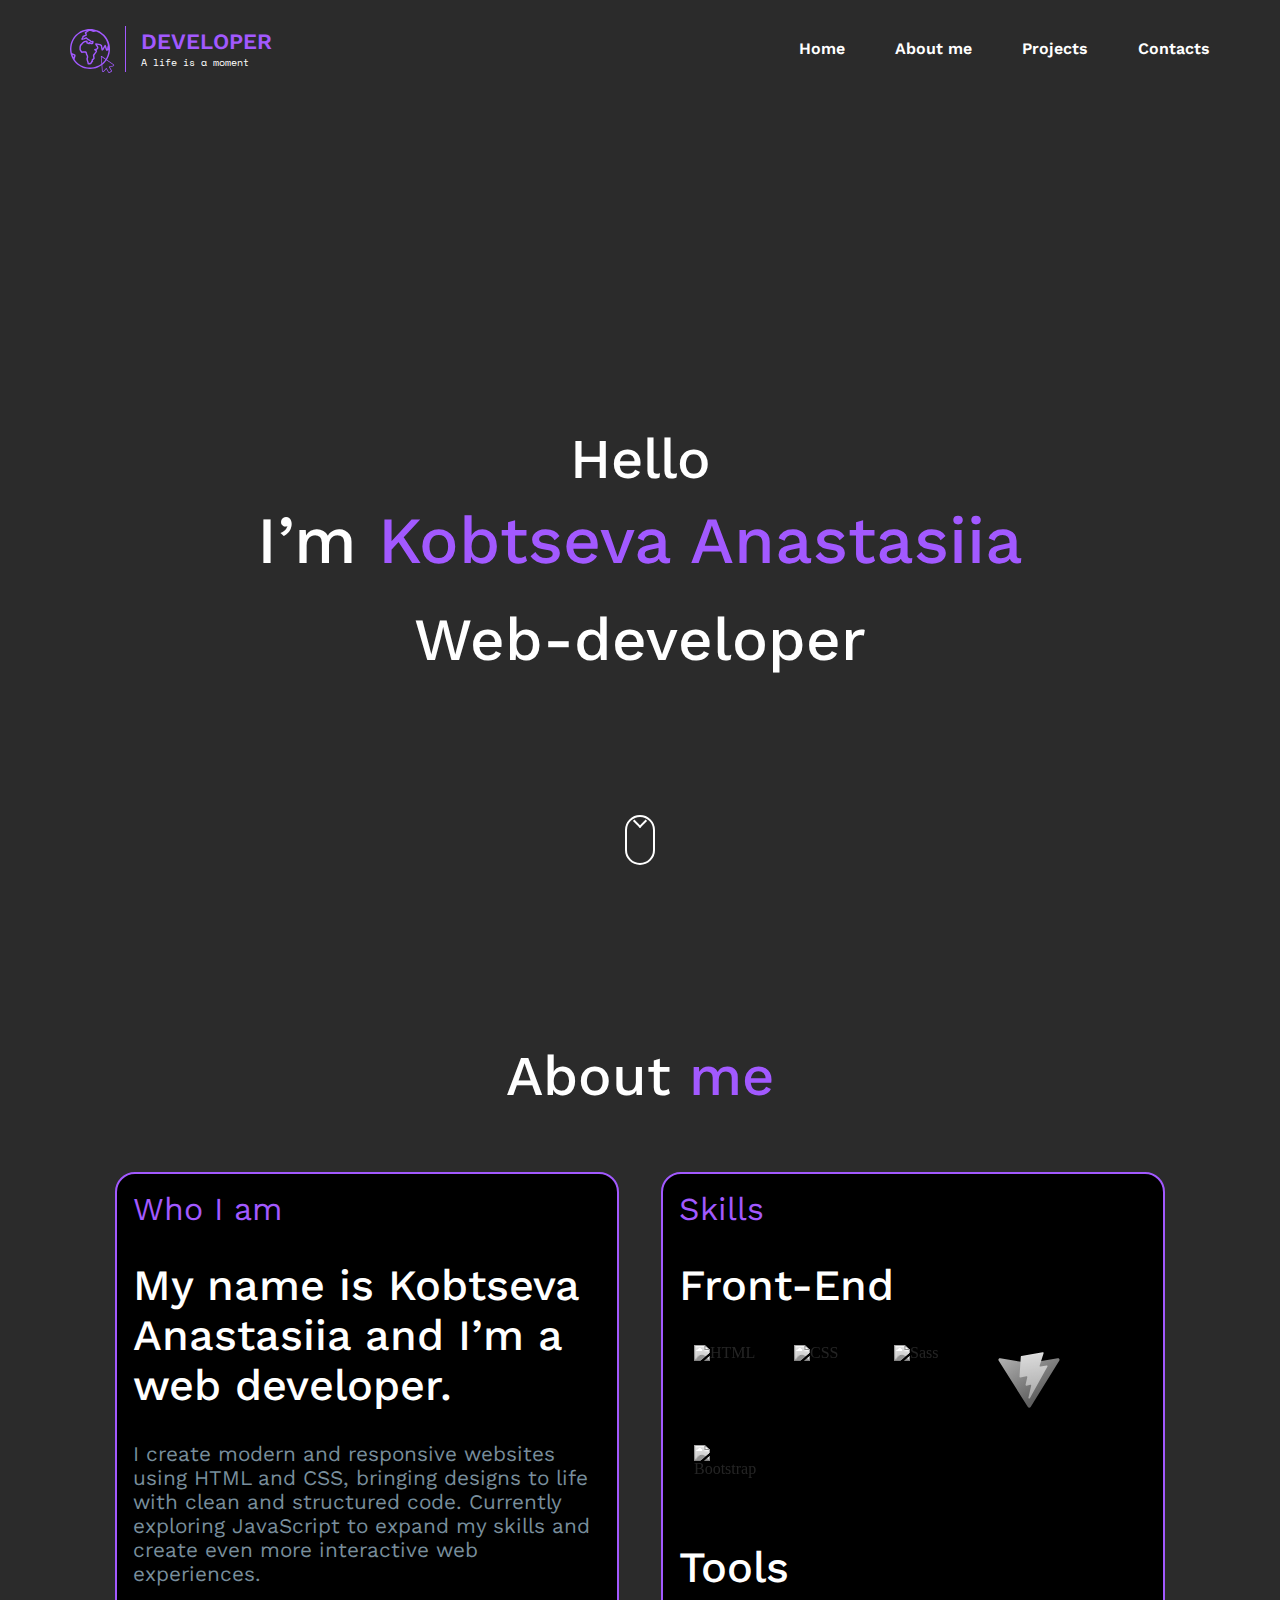
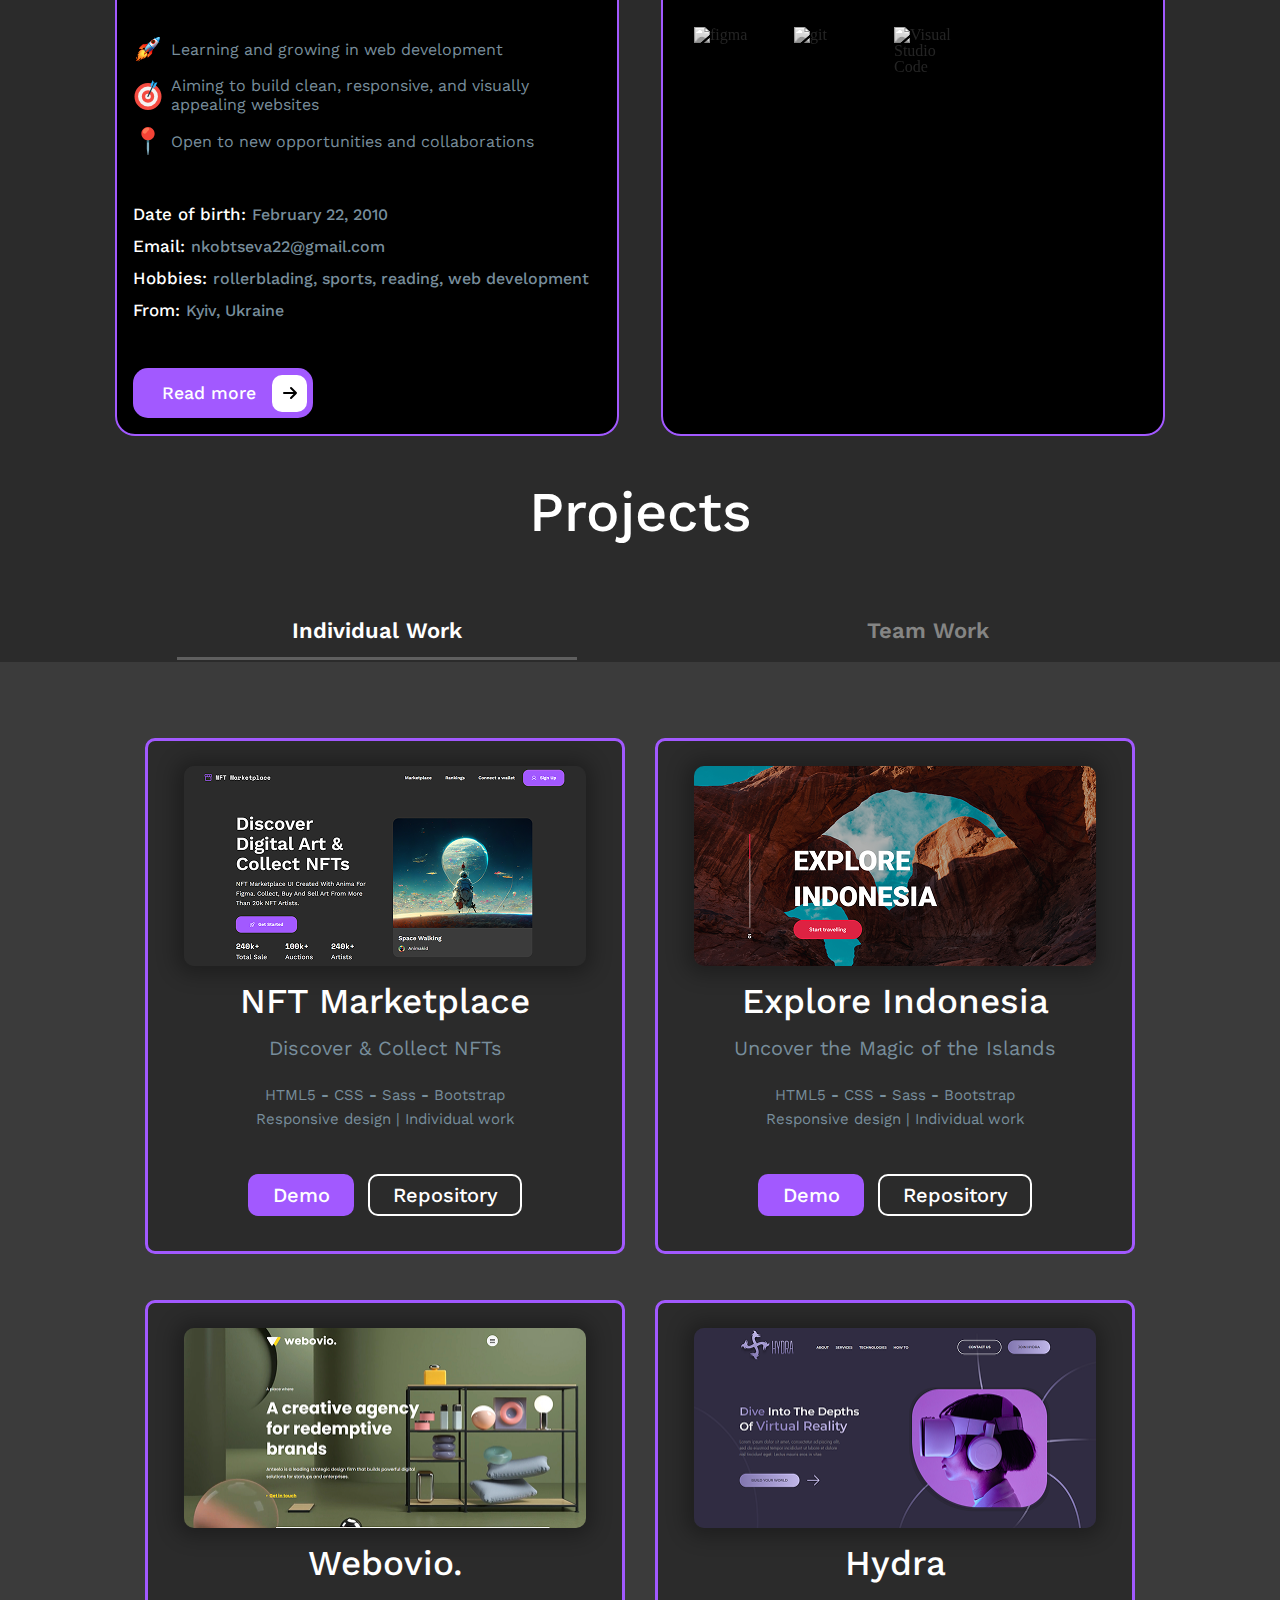
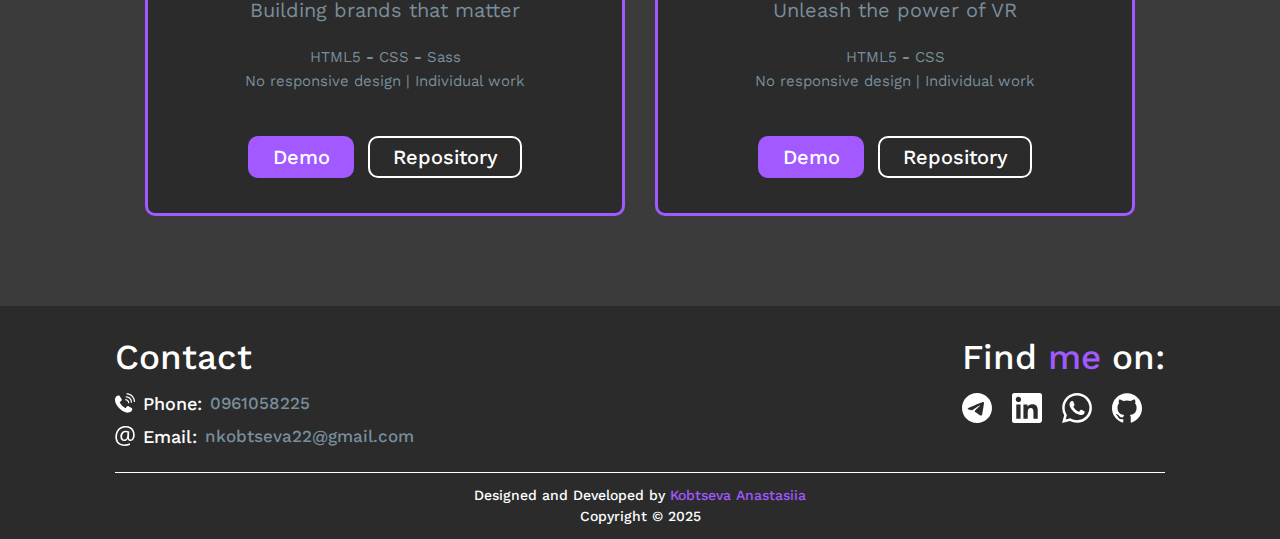
==== index.html @ 23219c58 "portfolio" ====
<!DOCTYPE html>
<html lang="en">
<head>
    <meta charset="UTF-8">
    <meta name="viewport" content="width=device-width, initial-scale=1.0">
    <link rel="shortcut icon" href="./src/image/vector/header/planet.svg" type="image/x-icon"> 
    <link rel="preconnect" href="https://fonts.googleapis.com">
    <link rel="preconnect" href="https://fonts.gstatic.com" crossorigin>
    <link href="https://fonts.googleapis.com/css2?family=Space+Mono:ital,wght@0,400;0,700;1,400;1,700&family=Work+Sans:ital,wght@0,100..900;1,100..900&display=swap" rel="stylesheet">
    <link href="https://fonts.googleapis.com/css2?family=Roboto:ital,wght@0,100..900;1,100..900&display=swap" rel="stylesheet">
    <link href="https://cdn.jsdelivr.net/npm/bootstrap@5.3.3/dist/css/bootstrap.min.css" rel="stylesheet" integrity="sha384-QWTKZyjpPEjISv5WaRU9OFeRpok6YctnYmDr5pNlyT2bRjXh0JMhjY6hW+ALEwIH" crossorigin="anonymous">
    <link rel="stylesheet" href="./src/css/main.css">
    <link rel="stylesheet" href="./src/css/modern-normalize.css">
    <link rel="stylesheet" href="./src/css/reset.css">
    <title>Portfolio</title>
</head>
<body>
    <header class="header">
        <div class="container header__content">
            <a class="header__content-link" href="#">
                <div class="header__content-planet">
                    <svg class="planet" version="1.1" xmlns="http://www.w3.org/2000/svg" xmlns:xlink="http://www.w3.org/1999/xlink" x="0px" y="0px" width="122.88px" height="122.879px" viewBox="0 0 122.88 122.879" enable-background="new 0 0 122.88 122.879" xml:space="preserve">
                        <g><path d="M118.438,61.495c-0.078,1.147-0.11,2.085-0.11,2.534c0,1.06-0.741,1.945-1.733,2.167l-2.918,0.896 c-0.217,0.066-0.436,0.099-0.651,0.099v0.006h-0.464c-1.034,0-1.904-0.708-2.15-1.666l-2.556-7.787l-0.006-0.019l-0.003,0.001 l-0.464-1.467l-4.329,7.777c-0.187,0.335-0.446,0.603-0.749,0.794l0.003,0.004l-2.256,1.431c-1.035,0.656-2.406,0.35-3.063-0.685 c-0.166-0.262-0.27-0.545-0.316-0.832l-2.194-12.321l-3.321-2.353l-7.793-1.391c0.267,0.423,0.538,0.841,0.806,1.254 c1.388,2.142,2.685,4.143,3.115,6.205c0.693,3.315-0.544,6.087-6.063,8.067c0.159,0.096,0.316,0.201,0.472,0.32 c2.15,1.645,2.668,4.071-2.021,10.196c-1.184,1.547-2.202,2.914-3.057,4.102c-0.672,0.935-1.299,1.835-1.876,2.7l1.055,7.676 c0.142,1.034-0.106,2.04-0.772,3.009c-0.494,0.719-1.224,1.402-2.202,2.043c-0.646,0.424-1.198,0.85-1.65,1.277 c-0.179,0.168-0.341,0.336-0.488,0.502l0.485,2.193c0.232,1.051-0.324,2.092-1.275,2.505l0.001,0.002l-0.813,0.354 c-0.161,0.63-0.393,1.248-0.691,1.854c-0.482,0.974-1.15,1.926-2.001,2.854c-0.906,0.991-1.904,1.741-2.992,2.249 c-1.136,0.531-2.333,0.796-3.594,0.796h-3.908c-1.226,0-2.221-0.994-2.221-2.221c0-1.003-0.122-2.067-0.363-3.195 c-0.25-1.167-0.631-2.417-1.141-3.751c-0.575-1.504-1.014-2.865-1.316-4.083c-0.322-1.298-0.483-2.422-0.483-3.374 c0-0.85,0.073-1.611,0.219-2.284c0.173-0.803,0.452-1.485,0.836-2.048c0.04-0.059,0.085-0.227,0.136-0.506 c0.078-0.429,0.118-1.018,0.118-1.771c0-0.573-0.099-1.176-0.294-1.808c-0.217-0.7-0.552-1.447-1.002-2.236 c-0.562-0.985-0.986-1.78-1.271-2.383c-0.41-0.865-0.615-1.559-0.615-2.074c0-3.625-1.243-4.424-2.969-4.424 c-1.037,0-2.204,0.158-3.417,0.323c-1.511,0.205-3.084,0.418-4.629,0.418c-1.165,0-2.315-0.532-3.437-1.588 c-0.827-0.778-1.692-1.906-2.583-3.375c-0.808-1.331-1.418-2.406-1.832-3.216c-0.57-1.116-0.854-1.971-0.854-2.543 c0-1.463-0.001-1.588-0.002-1.705c-0.059-6.162-0.113-11.989,5.83-16.283c2.464-3.503,4.683-5.775,7.352-7.221 c2.779-1.506,5.871-2.033,10.052-2.033c1.226,0,2.221,0.995,2.221,2.221v3.149l2.664,1.166l0.038-0.181 c0.254-1.197,1.431-1.962,2.628-1.709l0.009,0.002v-0.002c0.824,0.178,1.574,0.389,2.256,0.637c0.73,0.266,1.361,0.569,1.898,0.915 c0.281,0.182,0.786,0.343,1.392,0.449c0.678,0.118,1.405,0.142,2.019,0.02c0.326-0.065,0.57-0.142,0.641-0.226l0.001-0.006 c-0.001,0-0.002,0-0.001-0.002l0.014-0.071c0.056-0.331,0.104-0.666,0.145-1.004l-2.637,0.235 c-0.948,0.082-1.808-0.446-2.191-1.259l-0.004,0.001c-0.87-1.83-2.708-2.769-5.015-3.946c-2.48-1.266-5.4-2.757-8.545-5.751 c-10.613,3.765-14.004,4.283-14.854,1.916c-0.5-1.388,0.218-2.499,1.185-3.995c0.872-1.349,2.113-3.267,2.113-5.069 c0-0.965,0.617-1.787,1.478-2.093l8.934-4.081l-0.002,0c-0.963-0.17-2.156-0.382-3.145-5.189c-0.202-0.987,0.288-1.955,1.137-2.401 l-0.001-0.002c0.697-0.367,1.515-0.868,2.454-1.504c0.952-0.645,2.091-1.473,3.419-2.487l0.084-0.064 c-4.542,0.707-8.909,1.954-13.096,3.743l0.001,0.003c-3.494,1.503-6.751,3.263-9.766,5.285c-3.02,2.027-5.818,4.328-8.392,6.911 l-0.009,0.009l0,0c-2.583,2.574-4.884,5.372-6.91,8.392c-2.023,3.014-3.783,6.271-5.286,9.766 c-0.016,0.036-0.032,0.071-0.049,0.106C7.38,42.76,6.288,46.302,5.553,49.97c-0.741,3.703-1.111,7.527-1.111,11.47 c0,3.943,0.371,7.768,1.112,11.471c0.04,0.199,0.081,0.399,0.124,0.6l10.271,4.911c0.768,0.368,1.228,1.121,1.256,1.917h0.001 c0.11,2.936-0.673,5.107-1.477,7.334c-0.598,1.656-1.209,3.35-1.307,5.344c-0.01,0.211-0.049,0.413-0.113,0.604 c1.991,2.938,4.244,5.665,6.765,8.178l0.009,0.009v-0.001c2.573,2.583,5.372,4.885,8.392,6.911 c3.014,2.022,6.271,3.783,9.766,5.286c0.036,0.015,0.071,0.031,0.106,0.049c3.414,1.449,6.957,2.541,10.625,3.275 c3.703,0.741,7.527,1.111,11.47,1.111c3.942,0,7.767-0.37,11.469-1.111c3.707-0.742,7.285-1.85,10.732-3.321l-0.002-0.003 c3.495-1.503,6.752-3.264,9.767-5.286c3.019-2.026,5.817-4.328,8.392-6.911l0.009-0.008l0,0c2.582-2.573,4.884-5.372,6.909-8.392 c2.023-3.014,3.783-6.271,5.286-9.766c0.016-0.036,0.031-0.071,0.049-0.106c1.45-3.414,2.542-6.956,3.276-10.623 C118.064,69.225,118.435,65.419,118.438,61.495L118.438,61.495z M37.497,4.801C44.986,1.6,52.975,0,61.44,0 c4.23,0,8.344,0.399,12.336,1.198c3.943,0.79,7.776,1.975,11.495,3.555c0.04,0.015,0.081,0.031,0.121,0.048 c3.71,1.596,7.204,3.488,10.477,5.685c3.265,2.19,6.286,4.674,9.06,7.457l0.009,0.009c2.783,2.774,5.267,5.795,7.457,9.06 c2.195,3.272,4.089,6.767,5.685,10.477l-0.004,0.001l0.004,0.007c1.604,3.754,2.805,7.624,3.603,11.606 c0.799,3.992,1.198,8.106,1.198,12.337c0,4.231-0.399,8.345-1.198,12.337c-0.789,3.944-1.976,7.777-3.556,11.496 c-0.015,0.04-0.03,0.079-0.047,0.119c-1.596,3.71-3.489,7.204-5.685,10.477c-2.19,3.265-4.674,6.286-7.457,9.06l-0.009,0.009 c-2.773,2.783-5.795,5.267-9.06,7.457c-3.272,2.196-6.767,4.089-10.477,5.685l-0.001-0.003l-0.008,0.003 c-3.754,1.604-7.624,2.806-11.606,3.603c-3.993,0.799-8.106,1.198-12.337,1.198c-4.231,0-8.345-0.399-12.337-1.198 c-3.943-0.789-7.775-1.974-11.494-3.555c-0.041-0.015-0.081-0.03-0.121-0.048c-3.71-1.596-7.204-3.488-10.478-5.685 c-3.264-2.19-6.286-4.674-9.06-7.457l-0.009-0.009c-2.782-2.773-5.266-5.795-7.456-9.06c-2.196-3.272-4.089-6.767-5.685-10.477 l0.003-0.002l-0.003-0.007c-1.604-3.754-2.806-7.623-3.603-11.606C0.4,69.784,0,65.671,0,61.439c0-4.231,0.4-8.345,1.199-12.337 c0.789-3.943,1.975-7.776,3.556-11.496c0.015-0.04,0.03-0.079,0.047-0.119c1.596-3.71,3.488-7.205,5.685-10.477 c2.19-3.264,4.674-6.286,7.456-9.06l0.009-0.009c2.774-2.783,5.796-5.267,9.06-7.457c3.273-2.196,6.768-4.089,10.478-5.685 l0.001,0.003L37.497,4.801L37.497,4.801z M9.681,83.705c0.483,1.118,1.011,2.225,1.583,3.315c0.1-0.282,0.2-0.563,0.301-0.841 c0.517-1.431,1.023-2.834,1.176-4.389L8.08,79.562c0.466,1.383,0.999,2.763,1.601,4.135l-0.003,0.001L9.681,83.705L9.681,83.705z M86.745,10.755c-2.06-1.036-4.204-1.952-6.432-2.744c-8.247,1.899-10.632,0.76-13.277-0.505c-1.345-0.643-2.78-1.33-5.946-1.33 h-1.894c-0.191,0-0.59,0.162-1.198,0.487c-0.812,0.435-1.831,1.118-3.058,2.054c-1.312,1.001-2.52,1.875-3.627,2.625 c-0.645,0.437-1.235,0.816-1.771,1.14c1.058,0.244,1.866,0.906,2.429,5.855l-0.004,0c0.102,0.923-0.389,1.848-1.28,2.255 l-8.394,3.834c-0.409,2.436-1.735,4.488-2.716,6.005c-0.02,0.032-0.043,0.056-0.067,0.073c1.064-0.636,3.626-2.784,9.72-4.992 c0.828-0.359,1.827-0.186,2.485,0.506c2.991,3.128,5.926,4.625,8.377,5.877c2.569,1.311,4.7,2.399,6.22,4.628l3.585-0.32 c0.129-0.023,0.263-0.036,0.399-0.036c1.226,0,2.221,0.994,2.221,2.22c0,0.691-0.032,1.402-0.095,2.125 c-0.06,0.666-0.149,1.356-0.271,2.065c-0.004,0.026-0.008,0.053-0.013,0.079c-0.105,0.606-0.324,1.147-0.633,1.627 c-0.789,1.227-2.07,1.911-3.512,2.198c-1.17,0.233-2.477,0.202-3.648-0.002c-1.159-0.202-2.252-0.595-3.023-1.091 c-0.162-0.104-0.349-0.204-0.561-0.299l-0.103,0.485h-0.002c-0.031,0.143-0.076,0.286-0.137,0.425 c-0.489,1.121-1.793,1.633-2.915,1.145l-6.331-2.772c-0.868-0.301-1.492-1.127-1.492-2.098V39.97 c-2.333,0.15-4.157,0.576-5.732,1.43c-2.052,1.111-3.859,3.028-5.982,6.081c-0.157,0.253-0.369,0.478-0.63,0.656 c-4.338,2.978-4.293,7.763-4.246,12.829c0.01,1.025,0.02,1.43,0.02,1.74c0,0.104,0.117,0.071,0.352,0.53 c0.371,0.727,0.929,1.708,1.676,2.938c0.67,1.104,1.286,1.919,1.838,2.438c0.263,0.248,0.398,0.373,0.401,0.373 c1.339,0,2.717-0.187,4.04-0.366c1.408-0.19,2.763-0.374,4.006-0.374c4.31,0,7.41,1.599,7.41,8.864 c0,0.134,0.061-0.072,0.182,0.184c0.246,0.52,0.618,1.216,1.115,2.088c0.606,1.063,1.069,2.104,1.384,3.121 c0.334,1.077,0.503,2.115,0.503,3.108c0,0.97-0.07,1.826-0.205,2.568c-0.166,0.904-0.444,1.64-0.831,2.206 c-0.057,0.084-0.11,0.24-0.16,0.469c-0.076,0.353-0.114,0.808-0.114,1.365c0,0.619,0.115,1.391,0.344,2.315 c0.25,1.005,0.636,2.192,1.16,3.563c0.584,1.529,1.03,2.999,1.332,4.41c0.138,0.646,0.247,1.278,0.323,1.894h1.832 c0.63,0,1.204-0.12,1.72-0.361c0.563-0.264,1.099-0.672,1.605-1.226c0.553-0.605,0.983-1.216,1.288-1.832 c0.267-0.537,0.431-1.07,0.489-1.598c0.055-0.799,0.541-1.541,1.325-1.883l0.225-0.099l-0.311-1.404l0,0 c-0.122-0.552-0.033-1.15,0.295-1.665c0.454-0.713,1.021-1.39,1.696-2.027c0.656-0.621,1.411-1.209,2.258-1.764 c0.498-0.326,0.823-0.607,0.987-0.846c0.001-0.001,0.002,0,0.003,0.002l0.013,0.009l-1.139-8.282 c-0.108-0.549-0.011-1.138,0.319-1.643c0.641-0.979,1.457-2.16,2.449-3.54c0.962-1.336,2.006-2.74,3.127-4.205 c2.463-3.219,2.927-3.931,2.854-3.986c-0.152-0.117-0.521-0.269-0.908-0.427c-1.513-0.619-3.179-1.303-3.964-3.537 c-0.043-0.111-0.077-0.228-0.103-0.348c-0.249-1.197,0.52-2.371,1.718-2.619c6.022-1.259,7.51-2.595,7.2-4.076 c-0.262-1.256-1.339-2.917-2.491-4.695c-1.148-1.771-2.361-3.644-3.177-5.69c-0.193-0.402-0.267-0.866-0.185-1.339 c0.211-1.207,1.36-2.015,2.567-1.804l12.731,2.272l-0.001,0.009c0.313,0.055,0.618,0.177,0.895,0.373l4.327,3.065 c0.549,0.317,0.959,0.866,1.076,1.54l1.619,9.089l5.624-10.104c0.254-0.546,0.727-0.988,1.346-1.183 c1.169-0.369,2.416,0.28,2.785,1.449l2.015,6.366l-0.003,0l1.881,5.73c0.07-1.222,0.197-2.811,0.401-4.4 c0.208-1.617,0.499-3.231,0.898-4.469c0.292-0.908,0.672-1.679,1.156-2.253c-0.331-2.111-0.783-4.189-1.358-6.232 c-0.694-2.464-1.568-4.867-2.621-7.205c-1.066-2.356-2.265-4.602-3.598-6.743c-1.347-2.161-2.812-4.196-4.401-6.111 c-1.606-1.926-3.338-3.729-5.19-5.409c-1.839-1.666-3.82-3.224-5.942-4.671C91.198,13.188,89.011,11.895,86.745,10.755 L86.745,10.755z M71.405,89.793l-0.011-0.085l-0.013-0.009C71.392,89.72,71.415,89.86,71.405,89.793L71.405,89.793z M38.844,30.524 c0.085,0.237,0.265,0.216,0.629,0.004L38.844,30.524L38.844,30.524z"/></g>
                    </svg>
                    <svg class="cursor" version="1.1" xmlns="http://www.w3.org/2000/svg" xmlns:xlink="http://www.w3.org/1999/xlink" x="0px" y="0px" viewBox="0 0 96.09 122.88" style="enable-background:new 0 0 96.09 122.88" xml:space="preserve">
                        <g><path d="M61.61,122.31c-1.34,0.62-2.82,0.72-4.15,0.37c-1.46-0.39-2.75-1.31-3.55-2.67L39.03,94.36l-14.15,15.88 c-1.97,2.21-4.21,3.88-6.37,4.75c-1.66,0.67-3.31,0.88-4.84,0.56c-1.69-0.36-3.14-1.33-4.2-3.01c-0.84-1.33-1.4-3.11-1.57-5.39 L0.01,4.41C0,4.33,0,4.25,0,4.18c-0.01-0.64,0.11-1.27,0.37-1.84c0.29-0.66,0.76-1.26,1.37-1.7C2,0.44,2.28,0.31,2.58,0.23 c0.59-0.2,1.2-0.27,1.79-0.2C4.94,0.09,5.5,0.26,6.01,0.55C6.18,0.63,6.35,0.73,6.5,0.85l84.88,58.11 c1.88,1.29,3.14,2.66,3.88,4.05c0.93,1.75,1.04,3.49,0.5,5.14c-0.48,1.49-1.5,2.81-2.9,3.91c-1.82,1.43-4.39,2.54-7.3,3.14 c-0.03,0.01-0.07,0.01-0.1,0.02l-20.73,4.29l14.77,25.73c0.78,1.36,0.93,2.94,0.54,4.39c-0.38,1.41-1.27,2.71-2.59,3.56 c-0.05,0.04-0.11,0.07-0.17,0.1l-15.34,8.86C61.84,122.21,61.73,122.26,61.61,122.31L61.61,122.31z M58.84,117.48 c0.15,0.04,0.3,0.04,0.44-0.01c0.05-0.03,0.1-0.06,0.16-0.08l15.14-8.74c0.14-0.1,0.23-0.25,0.28-0.41 c0.03-0.13,0.03-0.25-0.01-0.33L58.23,78.97l0.01,0c-0.14-0.24-0.24-0.51-0.3-0.8c-0.3-1.45,0.64-2.87,2.09-3.17l24.36-5.04 c0.03-0.01,0.06-0.02,0.1-0.02c2.1-0.44,3.88-1.18,5.07-2.11c0.58-0.46,0.97-0.91,1.11-1.35c0.09-0.27,0.05-0.6-0.15-0.97 c-0.34-0.64-1.03-1.34-2.15-2.11L5.58,6.74l7.69,100.02c0.1,1.36,0.37,2.32,0.75,2.92c0.22,0.35,0.49,0.55,0.77,0.61 c0.45,0.1,1.04-0.01,1.72-0.28c1.39-0.56,2.92-1.73,4.35-3.34l16.62-18.65l0,0c0.19-0.21,0.41-0.39,0.66-0.54 c1.28-0.74,2.93-0.31,3.67,0.98l16.75,28.85C58.62,117.39,58.71,117.45,58.84,117.48L58.84,117.48z M59.43,117.39 c0.35-0.17,0.75-0.27,1.17-0.27L59.43,117.39L59.43,117.39z"/></g>
                    </svg>
                </div>
                <div class="header__content-line"></div>
                <div class="developer">
                    <p class="developer__text">
                        DEVELOPER
                    </p>
                    <p class="developer__quote">
                        A life is a moment
                    </p>
                </div>
            </a>
            <div class="navigation">
                <ul class="menu">
                    <li class="menu__item"><a class="menu__link" href="./index.html">Home</a></li>
                    <li class="menu__item"><a class="menu__link" href="#about">About me</a></li>
                    <li class="menu__item"><a class="menu__link" href="#projects">Projects</a></li>
                    <li class="menu__item"><a class="menu__link" href="#contact">Contacts</a></li>
                </ul>
            </div>
            <button class="hamburger">
                <i class="menuIcon material-icons">
                    <svg xmlns="http://www.w3.org/2000/svg" width="24" height="24" viewBox="0 0 24 24" fill="none">
                        <path fill-rule="evenodd" clip-rule="evenodd" d="M3 12C3 11.5858 3.33579 11.25 3.75 11.25H20.25C20.6642 11.25 21 11.5858 21 12C21 12.4142 20.6642 12.75 20.25 12.75H3.75C3.33579 12.75 3 12.4142 3 12Z" fill="white"/>
                        <path fill-rule="evenodd" clip-rule="evenodd" d="M3 6C3 5.58579 3.33579 5.25 3.75 5.25H15C15.4142 5.25 15.75 5.58579 15.75 6C15.75 6.41421 15.4142 6.75 15 6.75H3.75C3.33579 6.75 3 6.41421 3 6Z" fill="white"/>
                        <path fill-rule="evenodd" clip-rule="evenodd" d="M3 18C3 17.5858 3.33579 17.25 3.75 17.25H15C15.4142 17.25 15.75 17.5858 15.75 18C15.75 18.4142 15.4142 18.75 15 18.75H3.75C3.33579 18.75 3 18.4142 3 18Z" fill="white"/>
                    </svg>
                </i>
                <i class="closeIcon material-icons">close</i>
            </button>
        </div>
    </header>
    <main class="main">
       <section class="welcome" id="home">
            <video autoplay loop muted playsinline class="welcome__video">
                <source src="./src/video/background.mp4" type="video/mp4">
            </video>
            <div class="container welcome__content">
                <div class="welcome__content-info">
                    <p class="welcome__content-hello">
                        Hello
                    </p>
                    <h1 class="welcome__content-title">
                        I’m <span class="welcome__content-title-span">Kobtseva Anastasiia</span>
                    </h1>
                    <p class="welcome__content-web">
                        Web-developer
                    </p>
                </div>
                <a href="#about" class="scroll-content">
                    <div class="scroll-down"></div>
                </a>
            </div>
       </section>
       <section class="about" id="about">
            <div class="container about__content">
                <h2 class="about__content-title">
                    About <span class="about__content-title-span">me</span> 
                </h2>
                <div class="information">
                    <div class="information__content">
                        <h3 class="information__content-title">
                            Who I am
                        </h3>
                        <h4 class="information__content-name">
                            My name is Kobtseva Anastasiia and I’m 
                            a web developer.
                        </h4>
                        <p class="information__content-text">
                            I create modern and responsive websites 
                            using HTML and CSS, bringing designs to 
                            life with clean and structured code. 
                            Currently exploring JavaScript to expand 
                            my skills and create even more interactive 
                            web experiences.
                        </p>
                        <div class="information__content-additional">
                            <div class="information__additional-content">
                                <img src="./src/image/vector/about/rocket-svgrepo-com.svg" alt="photo" class="information__additional-roket">
                                <p class="information__additional">
                                    Learning and growing in web development
                                </p>
                            </div>
                            <div class="information__additional-content">
                                <img src="./src/image/vector/about/target-hit-aim-svgrepo-com.svg" alt="photo" class="information__additional-roket">
                                <p class="information__additional">
                                    Aiming to build clean, responsive, and visually appealing websites
                                </p>
                            </div>
                            <div class="information__additional-content">
                                <img src="./src/image/vector/about/round-pushpin-svgrepo-com.svg" alt="photo" class="information__additional-roket">
                                <p class="information__additional">
                                    Open to new opportunities and collaborations
                                </p>
                            </div>
                        </div>
                        <div class="hobbies">
                            <p class="hobbies__text">
                                <span class="hobbies__text-span">Date of birth: </span>February 22, 2010
                            </p>
                            <a href="mailto:nkobtseva22@gmail.com" class="hobbies__text">
                                <span class="hobbies__text-span">Email: </span>nkobtseva22@gmail.com
                            </a>
                            <p class="hobbies__text">
                                <span class="hobbies__text-span">Hobbies: </span>rollerblading, sports, reading, web development
                            </p>
                            <p class="hobbies__text">
                                <span class="hobbies__text-span">From: </span>Kyiv, Ukraine
                            </p>
                        </div>
                        <a href="./about.html" target="_blank">
                            <button class="information__btn">
                                Read more
                                <div class="icon">
                                    <img src="./src/image/vector/about/arrow-sm-right-svgrepo-com.svg" alt="photo" class="icon__svg">
                                </div>
                            </button>
                        </a>
                    </div>
                    <div class="information__content">
                        <h3 class="information__content-title">
                            Skills
                        </h3>
                        <div class="information__content-skills information__skills ">
                            <div class="front">
                                <h4 class="information__content-name">
                                    Front-End
                                </h4>
                                <div class="skills">
                                    <div class="skills__content">
                                        <img src="https://raw.githubusercontent.com/devicons/devicon/master/icons/html5/html5-original.svg" alt="HTML" class="icons-skils">
                                        <h5 class="skills__content-subtitle">
                                            HTML
                                        </h5>
                                    </div>
                                    <div class="skills__content">
                                        <img src="https://raw.githubusercontent.com/devicons/devicon/master/icons/css3/css3-original.svg" alt="CSS" class="icons-skils">
                                        <h5 class="skills__content-subtitle">
                                            CSS
                                        </h5>
                                    </div>
                                    <div class="skills__content">
                                        <img alt="Sass" class="icons-skils" src="https://cdn.jsdelivr.net/gh/devicons/devicon/icons/sass/sass-original.svg">
                                        <h5 class="skills__content-subtitle">
                                            Sass
                                        </h5>
                                    </div>
                                    <div class="skills__content">
                                        <svg class="icons-skils" xmlns="http://www.w3.org/2000/svg" width="129" height="117" viewBox="0 0 129 117" fill="none">
                                            <path d="M120.468 22.4713L67.4904 108.392C66.3963 110.166 63.5865 110.176 62.4759 108.411L8.44789 22.4794C7.23851 20.5554 9.05177 18.2253 11.4552 18.6147L64.4903 27.2127C64.8286 27.2676 65.175 27.2671 65.5131 27.2113L117.439 18.6271C119.834 18.2312 121.657 20.5437 120.468 22.4713Z" fill="url(#paint0_linear_49_123)"/>
                                            <path d="M89.7534 7.33774L50.5482 14.3051C50.2349 14.3607 49.9509 14.5092 49.7408 14.7272C49.5307 14.9452 49.4065 15.2204 49.3876 15.5095L46.9761 52.4515C46.9197 53.3217 47.8005 53.997 48.7366 53.801L59.652 51.5166C60.6735 51.3027 61.5963 52.1188 61.3863 53.05L58.1435 67.4531C57.925 68.422 58.9284 69.2512 59.9721 68.9638L66.714 67.1057C67.7593 66.818 68.7634 67.6494 68.5425 68.6194L63.389 91.2432C63.0665 92.6582 65.1418 93.4296 66.0073 92.2165L66.5854 91.4063L98.5318 33.5819C99.0667 32.6138 98.1448 31.5099 96.9717 31.7151L85.7366 33.6818C84.6804 33.8664 83.7823 32.9746 84.0802 32.0375L91.4134 8.98123C91.7117 8.0423 90.8103 7.14981 89.7534 7.33774Z" fill="url(#paint1_linear_49_123)"/>
                                            <defs>
                                              <linearGradient id="paint0_linear_49_123" x1="7.1286" y1="15.5436" x2="64.972" y2="102.157" gradientUnits="userSpaceOnUse">
                                                <stop stop-color="#41D1FF"/>
                                                <stop offset="1" stop-color="#BD34FE"/>
                                              </linearGradient>
                                              <linearGradient id="paint1_linear_49_123" x1="61.4434" y1="9.22911" x2="71.2908" y2="83.7094" gradientUnits="userSpaceOnUse">
                                                <stop stop-color="#FFEA83"/>
                                                <stop offset="0.0833" stop-color="#FFDD35"/>
                                                <stop offset="1" stop-color="#FFA800"/>
                                              </linearGradient>
                                            </defs>
                                        </svg>
                                        <h5 class="skills__content-subtitle">
                                            Vite
                                        </h5>
                                    </div>
                                    <div class="skills__content">
                                        <img alt="Bootstrap" class="icons-skils" src="https://cdn.jsdelivr.net/gh/devicons/devicon/icons/bootstrap/bootstrap-original.svg">
                                        <h5 class="skills__content-subtitle">
                                            Bootstrap
                                        </h5>
                                    </div>
                                </div>
                            </div>
                            <div class="front">
                                <h4 class="information__content-name">
                                    Tools
                                </h4>
                                <div class="skills">
                                    <div class="skills__content">
                                        <img alt="figma" class="icons-skils" src="https://cdn.jsdelivr.net/gh/devicons/devicon/icons/figma/figma-original.svg" title="figma">
                                        <h5 class="skills__content-subtitle">
                                            Figma
                                        </h5>
                                    </div>
                                    <div class="skills__content">
                                        <img alt="git" class="icons-skils" src="https://cdn.jsdelivr.net/gh/devicons/devicon/icons/git/git-original.svg" title="git">
                                        <h5 class="skills__content-subtitle">
                                            Git
                                        </h5>
                                    </div>
                                    <div class="skills__content">
                                        <img alt="Visual Studio Code" class="icons-skils" src="https://upload.wikimedia.org/wikipedia/commons/thumb/2/2d/Visual_Studio_Code_1.18_icon.svg/1200px-Visual_Studio_Code_1.18_icon.svg.png" title="Visual Studio Code">
                                        <h5 class="skills__content-subtitle">
                                            VS Code
                                        </h5>
                                    </div>
                                </div>
                            </div>
                        </div>
                    </div>
                </div>
            </div>
       </section>
       <section class="project-nav" id="projects">
        <div class="container project-nav__content">
            <h2 class="project-nav__content-title">
                Projects
            </h2>
            <ul class="nav nav-tabs nav__content" id="galleryTabs" role="tablist">
                <li class="nav-item" role="presentation">
                    <button class="nav-item__link nav-link active" id="individual-tab" data-bs-toggle="tab" data-bs-target="#individualWork" type="button" role="tab">
                        Individual work
                    </button>
                </li>
                <li class="nav-item" role="presentation">
                    <button class="nav-link nav-item__link" id="team-tab" data-bs-toggle="tab" data-bs-target="#teamWork" type="button" role="tab">
                        Team work
                    </button>
                </li>
            </ul>
        </div>
        </section>
        <section class="project">
            <div class="container project__content">
                <div class="tab-content mt-4" id="galleryTabsContent">
                    <div class="tab-pane fade show active" id="individualWork" role="tabpanel">
                        <div class="row g-3 magic">
                            <div class="magic__content chocolate">
                                <img src="./src/image/raster/project/nft.png" alt="nft" class="magic__content-photo">
                                <h3 class="magic__content-title">
                                    NFT Marketplace
                                </h3>
                                <h4 class="magic__content-subtitle">
                                    Discover & Collect NFTs
                                </h4>
                                <p class="magic__content-technologies">
                                    HTML5 <span class="magic__content-technologies-line">-</span> CSS <span class="magic__content-technologies-line">-</span> Sass <span class="magic__content-technologies-line">-</span> Bootstrap
                                </p>
                                <p class="magic__content-work">
                                    Responsive design | Individual work
                                </p>
                                <div class="magic__content-btn">
                                    <a href="https://nastyakobtseva.github.io/NFT-Marketplace/" target="_blank">
                                        <button class="btn__demo">
                                            Demo
                                        </button>
                                    </a>
                                    <a href="https://github.com/NastyaKobtseva/NFT-Marketplace" target="_blank">
                                        <button class="btn__repository">
                                            Repository
                                        </button>
                                    </a>
                                </div>
                            </div>   
                            <div class="magic__content chocolate">
                                <img src="./src/image/raster/project/indonesia.png" alt="nft" class="magic__content-photo">
                                <h3 class="magic__content-title">
                                    Explore Indonesia
                                </h3>
                                <h4 class="magic__content-subtitle">
                                    Uncover the Magic of the Islands
                                </h4>
                                <p class="magic__content-technologies">
                                    HTML5 <span class="magic__content-technologies-line">-</span> CSS <span class="magic__content-technologies-line">-</span> Sass <span class="magic__content-technologies-line">-</span> Bootstrap
                                </p>
                                <p class="magic__content-work">
                                    Responsive design | Individual work
                                </p>
                                <div class="magic__content-btn">
                                    <a href="https://nastyakobtseva.github.io/Explore-Indonesia/" target="_blank">
                                        <button class="btn__demo">
                                            Demo
                                        </button>
                                    </a>
                                    <a href="https://github.com/NastyaKobtseva/Explore-Indonesia" target="_blank">
                                        <button class="btn__repository">
                                            Repository
                                        </button>
                                    </a>
                                </div>
                            </div>   
                            <div class="magic__content chocolate">
                                <img src="./src/image/raster/project/webovio..png" alt="nft" class="magic__content-photo">
                                <h3 class="magic__content-title">
                                    Webovio.
                                </h3>
                                <h4 class="magic__content-subtitle">
                                    Building brands that matter
                                </h4>
                                <p class="magic__content-technologies">
                                    HTML5 <span class="magic__content-technologies-line">-</span> CSS <span class="magic__content-technologies-line">-</span> Sass
                                </p>
                                <p class="magic__content-work">
                                    No responsive design | Individual work
                                </p>
                                <div class="magic__content-btn">
                                    <a href="https://nastyakobtseva.github.io/project-for-myself14/" target="_blank">
                                        <button class="btn__demo">
                                            Demo
                                        </button>
                                    </a>
                                    <a href="https://github.com/NastyaKobtseva/project-for-myself14" target="_blank">
                                        <button class="btn__repository">
                                            Repository
                                        </button>
                                    </a>
                                </div>
                            </div>  
                            <div class="magic__content chocolate">
                                <img src="./src/image/raster/project/hydra.png" alt="nft" class="magic__content-photo">
                                <h3 class="magic__content-title">
                                    Hydra
                                </h3>
                                <h4 class="magic__content-subtitle">
                                    Unleash the power of VR
                                </h4>
                                <p class="magic__content-technologies">
                                    HTML5 <span class="magic__content-technologies-line">-</span> CSS
                                </p>
                                <p class="magic__content-work">
                                    No responsive design | Individual work
                                </p>
                                <div class="magic__content-btn">
                                    <a href="https://nastyakobtseva.github.io/project-for-myself11/" target="_blank">
                                        <button class="btn__demo">
                                            Demo
                                        </button>
                                    </a>
                                    <a href="https://github.com/NastyaKobtseva/project-for-myself11" target="_blank">
                                        <button class="btn__repository">
                                            Repository
                                        </button>
                                    </a>
                                </div>
                            </div>  
                        </div>
                    </div>
                    <div class="tab-pane fade" id="teamWork" role="tabpanel">
                        <div class="row g-3 magic">
                            <div class="magic__content chocolate">
                                <img src="./src/image/raster/project/ice-cream.png" alt="ice-cream" class="magic__content-photo">
                                <h3 class="magic__content-title">
                                    Ice cream
                                </h3>
                                <h4 class="magic__content-subtitle">
                                    PassionCream
                                </h4>
                                <p class="magic__content-technologies">
                                    HTML5 <span class="magic__content-technologies-line">-</span> CSS <span class="magic__content-technologies-line">-</span> Sass <span class="magic__content-technologies-line">-</span> Bootstrap <span class="magic__content-technologies-line">-</span> Vite 
                                </p>
                                <p class="magic__content-work">
                                    Responsive design | Team work
                                </p>
                                <div class="magic__content-btn">
                                    <a href="#" target="_blank">
                                        <button class="btn__demo">
                                            Demo
                                        </button>
                                    </a>
                                    <a href="#" target="_blank">
                                        <button class="btn__repository">
                                            Repository
                                        </button>
                                    </a>
                                </div>
                            </div>
                            <div class="magic__content chocolate">
                                <img src="./src/image/raster/project/chocolate.png" alt="chocolate" class="magic__content-photo">
                                <h3 class="magic__content-title">
                                    Chocolate
                                </h3>
                                <h4 class="magic__content-subtitle">
                                    PureDelight
                                </h4>
                                <p class="magic__content-technologies">
                                    HTML5 <span class="magic__content-technologies-line">-</span> CSS <span class="magic__content-technologies-line">-</span> Sass <span class="magic__content-technologies-line">-</span> Bootstrap <span class="magic__content-technologies-line">-</span> Vite 
                                </p>
                                <p class="magic__content-work">
                                    Responsive design | Team work
                                </p>
                                <div class="magic__content-btn">
                                    <a href="#" target="_blank">
                                        <button class="btn__demo">
                                            Demo
                                        </button>
                                    </a>
                                    <a href="#" target="_blank">
                                        <button class="btn__repository">
                                            Repository
                                        </button>
                                    </a>
                                </div>
                            </div>
                        </div>
                    </div>
                </div>
            </div>
        </section>
    </main>
    <footer class="footer" id="contact">
        <div class="container footer__content">
            <div class="contact">
                <div class="contact__info">
                    <p class="contact__info-subtitle social__subtitle">
                        Contact
                    </p>
                    <div class="contact__info-content">
                        <div class="phone">
                            <div class="phone__subtitle">
                                <svg class="phone-svg" version="1.1" id="Layer_1" xmlns="http://www.w3.org/2000/svg" xmlns:xlink="http://www.w3.org/1999/xlink" x="0px" y="0px" viewBox="0 0 122.88 118.72" style="enable-background:new 0 0 122.88 118.72" xml:space="preserve"><g><path d="M29.22,56.54c3.57,6.43,7.67,12.6,13.02,18.24C47.58,80.45,54.24,85.6,62.86,90c0.64,0.31,1.25,0.31,1.78,0.1 c0.82-0.31,1.66-0.99,2.48-1.81c0.64-0.64,1.43-1.66,2.26-2.77c3.31-4.36,7.42-9.77,13.21-7.07c0.13,0.06,0.23,0.13,0.35,0.19 l19.33,11.11c0.06,0.03,0.13,0.1,0.19,0.13c2.55,1.75,3.6,4.46,3.63,7.52c0,3.12-1.15,6.63-2.83,9.58 c-2.22,3.91-5.51,6.5-9.29,8.21c-3.6,1.66-7.61,2.55-11.46,3.12c-6.05,0.89-11.71,0.32-17.5-1.46c-5.67-1.75-11.37-4.65-17.6-8.5 l-0.46-0.29c-2.86-1.78-5.95-3.7-8.98-5.95c-11.1-8.38-22.4-20.47-29.76-33.78C2.03,57.15-1.34,45.09,0.5,33.59 c1.02-6.3,3.72-12.03,8.44-15.82c4.11-3.31,9.64-5.13,16.81-4.49c0.82,0.06,1.56,0.54,1.94,1.24l12.39,20.94 c1.81,2.35,2.04,4.68,1.05,7.01c-0.82,1.91-2.48,3.67-4.74,5.31c-0.67,0.57-1.46,1.15-2.29,1.75c-2.77,2.01-5.92,4.33-4.84,7.07 L29.22,56.54L29.22,56.54L29.22,56.54z M73.35,7.55c-0.51-0.04-0.99-0.18-1.42-0.4c-0.45-0.23-0.84-0.54-1.16-0.91 c-0.32-0.38-0.57-0.81-0.73-1.29C69.9,4.49,69.84,4,69.88,3.49l0.01-0.07c0.04-0.49,0.18-0.95,0.39-1.36l0.04-0.07 c0.22-0.42,0.52-0.79,0.87-1.08c0.37-0.32,0.81-0.57,1.29-0.73c0.45-0.15,0.93-0.21,1.42-0.18l0.1,0.01 c3.43,0.27,6.74,0.79,9.92,1.55c3.21,0.77,6.27,1.8,9.16,3.05c2.91,1.27,5.65,2.78,8.2,4.52c2.54,1.74,4.91,3.71,7.06,5.9 c2.13,2.17,4.06,4.56,5.77,7.15c1.69,2.57,3.16,5.34,4.4,8.28c1.2,2.88,2.18,5.94,2.92,9.18c0.72,3.17,1.21,6.5,1.45,9.98 l0.01,0.17l0,0.18c0,0.46-0.08,0.91-0.23,1.33c-0.16,0.45-0.4,0.85-0.71,1.2c-0.31,0.35-0.68,0.64-1.1,0.86 c-0.39,0.21-0.84,0.34-1.31,0.4l-0.2,0.02l-0.19,0c-0.47,0.01-0.92-0.07-1.34-0.23c-0.44-0.16-0.85-0.4-1.2-0.71 c-0.37-0.32-0.68-0.72-0.9-1.17c-0.21-0.43-0.35-0.92-0.38-1.42c-0.21-3.09-0.63-6.03-1.26-8.8c-0.63-2.83-1.48-5.5-2.52-8.01 c-1.04-2.52-2.29-4.88-3.72-7.06c-1.45-2.21-3.08-4.23-4.88-6.07c-1.82-1.85-3.81-3.51-5.97-4.98c-2.17-1.48-4.51-2.76-7.01-3.84 l-0.04-0.02c-2.48-1.07-5.11-1.95-7.88-2.61C79.29,8.23,76.39,7.78,73.35,7.55L73.35,7.55z M65.03,43.21 c-0.51-0.05-0.99-0.21-1.41-0.43c-0.44-0.24-0.83-0.56-1.13-0.94c-0.29-0.36-0.52-0.78-0.67-1.23c-0.14-0.42-0.2-0.87-0.18-1.33 c0.01-0.13,0.01-0.23,0.03-0.35c0.07-0.48,0.23-0.93,0.45-1.32c0.23-0.41,0.54-0.77,0.9-1.06c0.36-0.29,0.78-0.52,1.23-0.67 c0.42-0.13,0.87-0.2,1.34-0.18l0.35,0.03c1.49,0.16,2.92,0.42,4.3,0.77c1.4,0.36,2.73,0.82,3.98,1.36l0.04,0.02 c1.27,0.56,2.46,1.21,3.57,1.96c1.12,0.76,2.16,1.61,3.12,2.57c0.95,0.95,1.81,1.98,2.57,3.1c0.76,1.11,1.42,2.3,1.99,3.58 c0.55,1.25,1.01,2.58,1.37,3.98c0.35,1.37,0.6,2.83,0.76,4.37c0.05,0.51,0,1.01-0.13,1.47l-0.01,0.04 c-0.14,0.46-0.38,0.89-0.67,1.26l-0.01,0.02c-0.31,0.38-0.69,0.69-1.13,0.93c-0.42,0.23-0.9,0.38-1.41,0.43l-0.05,0 c-0.49,0.04-0.97-0.01-1.42-0.14c-0.48-0.14-0.92-0.38-1.3-0.69l-0.01,0c-0.38-0.31-0.7-0.69-0.94-1.14 c-0.23-0.42-0.38-0.9-0.43-1.4l0-0.04c-0.11-1.09-0.29-2.13-0.54-3.12c-0.25-1.01-0.57-1.95-0.95-2.82 c-0.38-0.87-0.82-1.68-1.32-2.42c-0.51-0.75-1.07-1.43-1.69-2.05c-0.62-0.62-1.31-1.18-2.06-1.68c-0.75-0.5-1.57-0.94-2.46-1.33 l-0.05-0.02c-0.87-0.38-1.81-0.69-2.8-0.94C67.22,43.51,66.15,43.33,65.03,43.21L65.03,43.21z M69.03,25.99l-0.1,0l-0.13-0.02 c-0.47-0.05-0.91-0.19-1.3-0.39c-0.42-0.22-0.79-0.51-1.1-0.85l0,0c-0.32-0.36-0.57-0.77-0.73-1.23c-0.15-0.43-0.23-0.89-0.22-1.38 l0-0.17l0.02-0.16c0.05-0.46,0.19-0.9,0.39-1.29c0.22-0.42,0.51-0.8,0.85-1.1c0.37-0.33,0.8-0.58,1.28-0.75 c0.46-0.16,0.95-0.23,1.46-0.2c2.66,0.16,5.19,0.5,7.58,1.01c2.4,0.51,4.67,1.2,6.78,2.06c2.13,0.87,4.12,1.92,5.96,3.14 c1.82,1.21,3.5,2.6,5.01,4.17c1.5,1.55,2.84,3.27,4,5.15c1.15,1.86,2.14,3.88,2.94,6.05c0.78,2.12,1.4,4.4,1.84,6.84 c0.43,2.4,0.69,4.93,0.77,7.62l0.01,0.14c0,0.48-0.09,0.95-0.27,1.38c-0.18,0.45-0.44,0.85-0.76,1.2c-0.33,0.36-0.74,0.65-1.2,0.85 c-0.43,0.2-0.92,0.31-1.43,0.33l-0.17,0c-0.48-0.01-0.93-0.1-1.35-0.27c-0.45-0.18-0.85-0.44-1.19-0.76 c-0.36-0.34-0.65-0.74-0.86-1.2c-0.2-0.44-0.31-0.92-0.33-1.44c-0.06-2.24-0.28-4.35-0.63-6.34c-0.35-2.01-0.85-3.88-1.47-5.6 c-0.62-1.72-1.38-3.3-2.26-4.75c-0.89-1.46-1.91-2.77-3.05-3.96c-1.16-1.19-2.44-2.26-3.85-3.19c-1.42-0.94-2.99-1.75-4.67-2.43 l-0.04-0.02c-1.7-0.67-3.52-1.22-5.47-1.63c-1.96-0.41-4.05-0.69-6.25-0.82L69.03,25.99L69.03,25.99z"/></g></svg>
                                <p class="phone__subtitle">
                                    Phone: 
                                </p>
                            </div>
                            <a href="tel:0961058225" class="phone__link" target="_blank">
                                0961058225
                            </a>
                        </div>
                        <div class="email phone">
                            <div class="phone__subtitle">
                                <svg xmlns="http://www.w3.org/2000/svg" shape-rendering="geometricPrecision" text-rendering="geometricPrecision" image-rendering="optimizeQuality" fill-rule="evenodd" clip-rule="evenodd" viewBox="0 0 497 511.86"><path fill-rule="nonzero" d="M497 227.28c0 29.39-4.56 56.35-13.58 80.75-9.13 24.51-22.07 43.5-38.62 56.98-16.56 13.47-35.66 20.16-57.2 20.16-17.82 0-32.78-5.41-45.09-16.13-12.2-10.82-19.42-24.62-21.75-41.38h-2.44c-8.28 18.04-20.16 32.15-35.66 42.34-15.38 10.07-33.73 15.17-54.85 15.17-31.09 0-55.39-10.62-72.9-31.83-17.5-21.23-26.21-50.08-26.21-86.59 0-42.23 12.21-76.61 36.61-103.03 24.51-26.42 56.66-39.58 96.45-39.58 14.01 0 30.03 1.28 47.86 3.93 17.82 2.55 33.85 6.16 48.17 10.72l-7.75 146v6.79c0 36.92 13.8 55.39 41.28 55.39 18.89 0 34.27-11.14 46.05-33.43 11.78-22.28 17.72-51.24 17.72-86.89 0-37.57-7.64-70.35-23.03-98.58-15.28-28.22-37.13-49.87-65.47-65.15-28.22-15.17-60.69-22.81-97.4-22.81-46.26 0-86.48 9.55-120.64 28.75-34.17 19.21-60.27 46.59-78.31 82.13-18.04 35.54-27.05 76.61-27.05 123.29 0 63.25 16.65 111.84 50.08 145.9 33.32 33.96 81.38 50.93 144.19 50.93 43.51 0 88.71-8.91 135.5-26.74v41.38c-39.79 17.41-84.89 26.11-135.5 26.11-75.23 0-133.58-20.7-175.18-62.08C20.69 408.51 0 350.68 0 276.41c0-53.9 11.04-101.86 33.21-143.99 22.18-42.01 53.8-74.59 94.86-97.72C169.03 11.57 216.14 0 269.19 0c44.56 0 84.14 9.34 118.95 28.12 34.69 18.78 61.53 45.41 80.42 79.9 19 34.48 28.44 74.27 28.44 119.26zm-321.4 40.75c0 52.62 20.17 78.94 60.59 78.94 42.97 0 66.21-32.47 69.93-97.3l4.45-81.07c-14.96-4.14-31.19-6.26-48.81-6.26-26.95 0-48.06 9.34-63.34 28.02-15.18 18.56-22.82 44.56-22.82 77.67z"/></svg>
                                <p class="phone__subtitle">
                                    Email: 
                                </p>
                            </div>
                            <a href="mailto:nkobtseva22@gmail.com" class="phone__link" target="_blank">
                                nkobtseva22@gmail.com
                            </a>
                        </div>
                    </div>
                </div>
                <div class="social contact__info">
                    <p class="social__subtitle">
                        Find <span class="social__subtitle-me">me </span> on:
                    </p>
                    <div class="social__content">
                        <a href="#" class="social__link" target="_blank">
                            <svg xmlns="http://www.w3.org/2000/svg" shape-rendering="geometricPrecision" text-rendering="geometricPrecision" image-rendering="optimizeQuality" fill-rule="evenodd" clip-rule="evenodd" viewBox="0 0 512 512"><path fill="#fff" d="M512 256C512 114.62 397.38 0 256 0S0 114.62 0 256s114.62 256 256 256 256-114.62 256-256zm-396.12-2.7c74.63-32.52 124.39-53.95 149.29-64.31 71.1-29.57 85.87-34.71 95.5-34.88 2.12-.03 6.85.49 9.92 2.98 2.59 2.1 3.3 4.94 3.64 6.93.34 2 .77 6.53.43 10.08-3.85 40.48-20.52 138.71-29 184.05-3.59 19.19-10.66 25.62-17.5 26.25-14.86 1.37-26.15-9.83-40.55-19.27-22.53-14.76-35.26-23.96-57.13-38.37-25.28-16.66-8.89-25.81 5.51-40.77 3.77-3.92 69.27-63.5 70.54-68.9.16-.68.31-3.2-1.19-4.53s-3.71-.87-5.3-.51c-2.26.51-38.25 24.3-107.98 71.37-10.22 7.02-19.48 10.43-27.77 10.26-9.14-.2-26.72-5.17-39.79-9.42-16.03-5.21-28.77-7.97-27.66-16.82.57-4.61 6.92-9.32 19.04-14.14z"/></svg>
                        </a>
                        <a href="#" class="social__link" target="_blank">
                            <svg xmlns="http://www.w3.org/2000/svg" shape-rendering="geometricPrecision" text-rendering="geometricPrecision" image-rendering="optimizeQuality" fill-rule="evenodd" clip-rule="evenodd" viewBox="0 0 512 512"><path fill="#fff" d="M474.919 0H38.592C17.72 0 0 16.504 0 36.841V475.14C0 495.496 11.629 512 32.492 512h436.327C489.718 512 512 495.496 512 475.14V36.841C512 16.504 495.809 0 474.919 0zM195.043 195.043h68.928v35.136h.755c10.505-18.945 41.541-38.177 79.921-38.177 73.655 0 94.214 39.108 94.214 111.538v135.321h-73.148V316.883c0-32.427-12.947-60.883-43.227-60.883-36.768 0-54.295 24.889-54.295 65.758v117.103h-73.148V195.043zM73.139 438.861h73.148V195.043H73.139v243.818zm82.289-329.148c0 25.258-20.457 45.715-45.715 45.715-25.258 0-45.715-20.457-45.715-45.715 0-25.258 20.457-45.715 45.715-45.715 25.258 0 45.715 20.457 45.715 45.715z"/></svg>
                        </a>
                        <a href="#" class="social__link" target="_blank">
                            <svg xmlns="http://www.w3.org/2000/svg" shape-rendering="geometricPrecision" text-rendering="geometricPrecision" image-rendering="optimizeQuality" fill-rule="evenodd" clip-rule="evenodd" viewBox="0 0 509 511.514"><path fill="#fff" d="M434.762 74.334C387.553 26.81 323.245 0 256.236 0h-.768C115.795.001 2.121 113.696 2.121 253.456l.001.015a253.516 253.516 0 0033.942 126.671L0 511.514l134.373-35.269a253.416 253.416 0 00121.052 30.9h.003.053C395.472 507.145 509 393.616 509 253.626c0-67.225-26.742-131.727-74.252-179.237l.014-.055zM255.555 464.453c-37.753 0-74.861-10.22-107.293-29.479l-7.72-4.602-79.741 20.889 21.207-77.726-4.984-7.975c-21.147-33.606-32.415-72.584-32.415-112.308 0-116.371 94.372-210.743 210.741-210.743 56.011 0 109.758 22.307 149.277 61.98a210.93 210.93 0 0161.744 149.095c0 116.44-94.403 210.869-210.844 210.869h.028zm115.583-157.914c-6.363-3.202-37.474-18.472-43.243-20.593-5.769-2.121-10.01-3.202-14.315 3.203-4.305 6.404-16.373 20.593-20.063 24.855-3.69 4.263-7.401 4.815-13.679 1.612-6.278-3.202-26.786-9.883-50.899-31.472a192.748 192.748 0 01-35.411-43.867c-3.712-6.363-.404-9.777 2.82-12.873 3.224-3.096 6.363-7.381 9.48-11.092a41.58 41.58 0 006.357-10.597 11.678 11.678 0 00-.508-11.09c-1.718-3.18-14.444-34.357-19.534-47.06-5.09-12.703-10.37-10.603-14.272-10.901-3.902-.297-7.911-.19-12.089-.19a23.322 23.322 0 00-16.964 7.911c-5.707 6.298-22.1 21.673-22.1 52.849s22.671 61.249 25.852 65.532c3.182 4.284 44.663 68.227 108.288 95.649 15.099 6.489 26.891 10.392 36.053 13.403a87.504 87.504 0 0025.216 3.718c4.905 0 9.82-.416 14.65-1.237 12.174-1.782 37.453-15.291 42.776-30.073s5.303-27.57 3.711-30.093c-1.591-2.524-5.704-4.369-12.088-7.615l-.038.021z"/></svg>
                        </a>
                        <a href="#" class="social__link" target="_blank">
                            <svg xmlns="http://www.w3.org/2000/svg" shape-rendering="geometricPrecision" text-rendering="geometricPrecision" image-rendering="optimizeQuality" fill-rule="evenodd" clip-rule="evenodd" viewBox="0 0 512 499.368"><path fill="#fff" fill-rule="nonzero" d="M256.003 0C114.555 0 0 114.555 0 256.003c0 113.286 73.28 208.961 175.038 242.865 12.796 2.247 17.586-5.433 17.586-12.153 0-6.077-.309-26.225-.309-47.686-64.313 11.844-80.941-15.674-86.058-30.055-2.896-7.37-15.359-30.1-26.269-36.177-8.948-4.808-21.752-16.652-.31-16.961 20.168-.309 34.574 18.564 39.382 26.244 23.038 38.732 59.839 27.828 74.555 21.101 2.227-16.627 8.947-27.828 16.318-34.239-56.968-6.386-116.467-28.471-116.467-126.399 0-27.827 9.907-50.866 26.225-68.787-2.562-6.41-11.51-32.655 2.562-67.853 0 0 21.436-6.72 70.409 26.244 20.483-5.767 42.227-8.638 63.998-8.638 21.751 0 43.52 2.896 63.997 8.638 48.973-33.279 70.39-26.244 70.39-26.244 14.09 35.192 5.117 61.443 2.562 67.853 16.318 17.921 26.244 40.625 26.244 68.787 0 98.237-59.84 119.988-116.801 126.399 9.282 8.014 17.277 23.373 17.277 47.371 0 34.238-.309 61.751-.309 70.389 0 6.721 4.808 14.735 17.586 12.179C438.739 464.964 512 368.955 512 256.003 512 114.555 397.445 0 256.003 0z"/></svg>
                        </a>
                    </div>
                </div>
            </div>
            <div class="developed">
                <div class="developed__line"></div>
                <div class="developed__designed">
                    <p class="developed__designed-text">
                        Designed and Developed by <span class="developed__designed-kobtseva">Kobtseva Anastasiia</span>
                    </p>
                    <p class="developed__designed-text">
                        Copyright © 2025
                    </p>      
                </div>
            </div>
        </div>
    </footer>
    <script src="https://cdn.jsdelivr.net/npm/bootstrap@5.3.3/dist/js/bootstrap.bundle.min.js" integrity="sha384-YvpcrYf0tY3lHB60NNkmXc5s9fDVZLESaAA55NDzOxhy9GkcIdslK1eN7N6jIeHz" crossorigin="anonymous"></script>
    <script src="https://cdn.jsdelivr.net/npm/@popperjs/core@2.11.8/dist/umd/popper.min.js" integrity="sha384-I7E8VVD/ismYTF4hNIPjVp/Zjvgyol6VFvRkX/vR+Vc4jQkC+hVqc2pM8ODewa9r" crossorigin="anonymous"></script>
    <script src="https://cdn.jsdelivr.net/npm/bootstrap@5.3.3/dist/js/bootstrap.min.js" integrity="sha384-0pUGZvbkm6XF6gxjEnlmuGrJXVbNuzT9qBBavbLwCsOGabYfZo0T0to5eqruptLy" crossorigin="anonymous"></script>
    <script type="module" src="./src/js/main.js"></script>
</body>
</html>
---- src/css/main.css ----
body {
  padding: 0;
  padding: 0;
  background: #2B2B2B;
}

h1, h2, h3, h4, h5, h6, p, ul, li {
  padding: 0;
  margin: 0;
}

ul, li {
  list-style: none;
}

a {
  text-decoration: none;
  color: inherit;
}

.container {
  width: 1074px;
  margin: 0 auto;
}

.header {
  padding: 26px 50px;
  position: fixed;
  top: 0;
  left: 0;
  width: 100%;
  background-color: #2B2B2B;
  z-index: 1000;
}
.header__content {
  display: flex;
  justify-content: space-between;
  align-items: center;
  padding: 0;
  background: #2B2B2B;
  width: 100%;
}

.header__content-link {
  display: flex;
  align-items: center;
  gap: 15px;
}

.header__content-planet {
  position: relative;
}

.planet {
  width: 40px;
  height: 40px;
  fill: #a259ff;
}

.cursor {
  position: absolute;
  width: 17px;
  height: 17px;
  top: 27px;
  left: 29px;
  fill: #a259ff;
}

.header__content-line {
  width: 1px;
  height: 46px;
  background: #a259ff;
}

.developer {
  display: flex;
  flex-direction: column;
  gap: 3px;
}

.developer__text {
  color: #a259ff;
  font-family: "Work Sans";
  font-size: 22px;
  font-style: normal;
  font-weight: 600;
  line-height: 110%; /* 73.7px */
  text-transform: capitalize;
}

.developer__quote {
  color: #FFF;
  font-family: "Space Mono";
  font-size: 10px;
  font-style: normal;
  font-weight: 400;
  line-height: 110%;
}

.navigation {
  display: flex;
  gap: 30px;
  align-items: center;
  justify-content: center;
}

.menu {
  gap: 50px;
  display: flex;
  align-items: center;
}
.menu__item {
  transition: transform 0.3s linear;
}
.menu__item:hover {
  transform: scale(1.1);
}
.menu__link {
  color: #fff;
  text-align: center;
  font-family: "Work Sans";
  font-size: 16px;
  font-style: normal;
  font-weight: 600;
  line-height: 140%;
  transition: color 0.3s linear;
}
.menu__link:hover {
  color: #a259ff;
}

.hamburger {
  display: none;
}

@media (max-width: 1024px) {
  .header {
    padding: 15px 50px;
  }
  .hamburger {
    display: block;
    position: relative;
    z-index: 100;
    right: 1rem;
    background-color: transparent;
    border: none;
    cursor: pointer;
  }
  .closeIcon {
    display: none;
    position: fixed;
    z-index: 100;
    width: 20px;
    right: 1.6rem;
    top: 1rem;
  }
  .closeIcon::after, .closeIcon::before {
    content: "";
    position: absolute;
    top: 1rem;
    right: 0;
    background-color: white;
    height: 2px;
  }
  .closeIcon::after {
    bottom: 0;
    width: 20px;
    transform: rotate(45deg);
  }
  .closeIcon::before {
    background-color: white;
    transform: rotate(-45deg);
    width: 20px;
    top: 16px;
  }
  .navigation {
    position: fixed;
    transform: translateY(-100%);
    transition: transform 0.2s;
    top: 0;
    left: 0;
    right: 0;
    bottom: 0;
    z-index: 99;
    background: black;
    color: white;
    list-style: none;
    padding-top: 4rem;
    gap: 50px;
    flex-direction: column;
  }
  .showNavigation {
    transform: translateY(0);
  }
  .menu__link {
    font-size: 1.8rem;
  }
  .menu__link:hover {
    text-decoration: underline;
  }
  .menu {
    gap: 30px;
    flex-direction: column;
  }
}
@media (max-width: 768px) {
  .header {
    padding: 15px 30px;
  }
}
@media (max-width: 356px) {
  .header {
    padding: 15px 0;
  }
}
.welcome {
  position: relative;
  width: 100%;
  height: 100vh;
  overflow: hidden;
  display: flex;
  align-items: center;
  justify-content: center;
  margin: 100px 0 0 0;
}

.welcome__video {
  position: absolute;
  top: 50%;
  left: 50%;
  transform: translate(-50%, -50%);
  width: 100%;
  height: 100%;
  -o-object-fit: cover;
     object-fit: cover;
  filter: hue-rotate(67deg) brightness(0.4);
}

.welcome__content {
  position: relative;
  z-index: 1;
  display: flex;
  flex-direction: column;
  align-items: center;
  text-align: center;
}

.welcome__content-info {
  display: flex;
  flex-direction: column;
  align-items: center;
  text-align: center;
}

.welcome__content-hello {
  color: #FFF;
  font-family: "Work Sans";
  font-size: 56px;
  font-style: normal;
  font-weight: 500;
  line-height: normal;
}

.welcome__content-title {
  color: #FFF;
  font-family: "Work Sans";
  font-size: 66px;
  font-style: normal;
  font-weight: 500;
  line-height: normal;
  padding: 10px 0 25px 0;
}

.welcome__content-title-span {
  color: #A259FF;
  font-family: "Work Sans";
  font-size: 66px;
  font-style: normal;
  font-weight: 500;
  line-height: normal;
}

.welcome__content-web {
  color: #FFF;
  font-family: "Work Sans";
  font-size: 60px;
  font-style: normal;
  font-weight: 500;
  line-height: normal;
}

.scroll-content {
  position: relative;
}

.scroll-down {
  left: 50%;
  transform: translate(-50%, 0);
  top: 140px;
  cursor: pointer;
  height: 50px;
  position: absolute;
  width: 30px;
  border: 2px solid rgb(255, 255, 255);
  border-radius: 50px;
}
.scroll-down::before {
  animation-timeline: auto;
  animation-range-start: normal;
  animation-range-end: normal;
  content: "";
  height: 10px;
  position: absolute;
  top: 20%;
  transform: translate(-50%, -100%) rotate(45deg);
  width: 10px;
  animation: 1s ease-in-out 0s infinite normal none running scroll-down;
  border-width: 2px 2px;
  border-style: solid solid;
  border-color: transparent rgb(255, 255, 255) rgb(255, 255, 255) transparent;
  -o-border-image: initial;
     border-image: initial;
  border-left: transparent;
  border-top: transparent;
}

@keyframes scroll-down {
  0% {
    opacity: 0;
  }
  30% {
    opacity: 1;
  }
  60% {
    opacity: 1;
  }
  100% {
    opacity: 0;
    top: 90%;
  }
}
@media (max-width: 1024px) {
  .welcome {
    margin: 77px 0 0 0;
  }
  .welcome__content-hello {
    font-size: 38px;
  }
  .welcome__content-title, .welcome__content-title-span {
    font-size: 55px;
    padding: 5px 0 20px 0;
  }
  .welcome__content-web {
    font-size: 46px;
  }
  .scroll-down {
    top: 90px;
  }
}
@media (max-width: 768px) {
  .welcome__content-hello {
    font-size: 25px;
  }
  .welcome__content-title, .welcome__content-title-span {
    font-size: 36px;
    padding: 5px 0 15px 0;
  }
  .welcome__content-web {
    font-size: 28px;
  }
}
.about {
  padding: 43px 0 0 0;
}

.about__content {
  display: flex;
  flex-direction: column;
  gap: 63px;
  align-items: center;
}

.about__content-title {
  color: #FFF;
  font-family: "Work Sans";
  font-size: 56px;
  font-style: normal;
  font-weight: 500;
  line-height: normal;
}

.about__content-title-span {
  color: #A259FF;
  font-family: "Work Sans";
  font-size: 56px;
  font-style: normal;
  font-weight: 500;
  line-height: normal;
}

.information {
  display: flex;
  gap: 42px;
  flex-wrap: wrap;
  justify-content: center;
}

.information__content {
  display: flex;
  flex-direction: column;
  align-items: start;
  background: #000;
  padding: 1rem;
  width: 504px;
  border-radius: 20px;
  border: 2px solid #A259FF;
}

.information__content-title {
  color: #A259FF;
  font-family: "Work Sans";
  font-size: 2rem;
  font-style: normal;
  font-weight: 400;
  line-height: normal;
  margin: 0 0 2rem 0;
}

.information__content-name {
  color: #FFF;
  font-family: "Work Sans";
  font-size: 2.7rem;
  font-style: normal;
  font-weight: 500;
  line-height: normal;
  margin: 0 0 2rem 0;
}

.information__content-text {
  color: #788E9C;
  font-family: "Work Sans";
  font-size: 1.3rem;
  font-style: normal;
  font-weight: 400;
  line-height: normal;
  margin: 0 0 3rem 0;
}

.information__content-additional {
  display: flex;
  flex-direction: column;
  gap: 12px;
  margin: 0 0 3rem 0;
}

.information__additional-content {
  display: flex;
  align-items: center;
  gap: 8px;
}

.information__additional {
  color: #788E9C;
  font-family: "Work Sans";
  font-size: 1rem;
  font-style: normal;
  font-weight: 400;
  line-height: normal;
}

.information__additional-roket {
  width: 30px;
  height: 30px;
}

.hobbies {
  display: flex;
  flex-direction: column;
  gap: 12px;
  margin: 0 0 3rem 0;
}

.hobbies__text {
  color: #788E9C;
  font-family: "Work Sans";
  font-size: 16px;
  font-style: normal;
  font-weight: 500;
  line-height: normal;
}

.hobbies__text-span {
  color: #FFF;
  font-family: "Work Sans";
  font-size: 17px;
  font-style: normal;
  font-weight: 500;
  line-height: normal;
}

.information__btn {
  width: 180px;
  height: 50px;
  border-radius: 15px;
  border: none;
  outline: none;
  background-color: #A259FF;
  color: #FFF;
  font-family: "Work Sans";
  font-size: 1.1rem;
  font-style: normal;
  font-weight: 500;
  line-height: normal;
  display: flex;
  align-items: center;
  justify-content: start;
  position: relative;
  padding: 0.35em 3.1em 0.35em 1.8rem;
  transition: transform 0.3s linear;
}
.information__btn:hover {
  transform: scale(0.98);
}
.information__btn:hover .icon {
  width: 93%;
}

.icon {
  position: absolute;
  right: 6px;
  width: 35px;
  height: 37px;
  display: flex;
  align-items: center;
  justify-content: center;
  background-color: white;
  border-radius: 10px;
  transition: width 0.3s linear;
}
.icon img {
  width: 24px;
  height: 24px;
}

.front {
  display: flex;
  flex-direction: column;
}

.skills {
  display: flex;
  align-items: center;
  justify-content: start;
  flex-wrap: wrap;
}

.skills__content {
  display: flex;
  flex-direction: column;
  align-items: center;
  transition: transform 0.3s linear;
}
.skills__content:hover {
  transform: scale(0.95);
}
.skills__content:hover .skills__content-subtitle {
  transform: translate(0, -98px);
  opacity: 1;
}
.skills__content:hover .icons-skils {
  filter: grayscale(0);
}

.icons-skils {
  width: 70px;
  height: 70px;
  filter: grayscale(100%);
  transition: filter 0.3s linear;
  transform: translateY(3px);
}

.skills__content-subtitle {
  width: 100px;
  height: 30px;
  color: black;
  font-family: "Work Sans";
  font-size: 15px;
  font-style: normal;
  font-weight: 400;
  line-height: normal;
  background-color: white;
  border-radius: 20px;
  display: flex;
  align-items: center;
  justify-content: center;
  opacity: 0;
  transform: translate(0, -75px);
  transition: transform 0.3s linear;
}

@media (max-width: 1024px) {
  .about__content {
    gap: 35px;
  }
  .about__content-title, .about__content-title-span {
    font-size: 42px;
  }
  .information__content {
    width: 100%;
    padding: 1.5rem;
  }
  .information__content-title {
    margin: 0 0 1.3rem 0;
    font-size: 1.8rem;
  }
  .information__content-name {
    font-size: 2.5rem;
    margin: 0 0 1.3rem 0;
  }
  .information__content-text {
    font-size: 1.1rem;
    margin: 0 0 2rem 0;
  }
  .information__additional {
    font-size: 0.9rem;
  }
  .information__additional-roket {
    width: 24px;
    height: 24px;
  }
  .information__content-additional, .hobbies {
    margin: 0 0 2rem 0;
  }
  .hobbies__text-span {
    font-size: 16px;
  }
  .hobbies__text {
    font-size: 15px;
  }
  .information__btn {
    width: 156px;
    height: 42px;
    font-size: 1rem;
    padding: 0.35em 3em 0.35em 1.4rem;
  }
  .icon {
    width: 30px;
    height: 30px;
  }
  .icon img {
    width: 20px;
    height: 20px;
  }
  .icons-skils {
    width: 60px;
    height: 60px;
  }
  .skills {
    gap: 10px;
  }
  .skills__content {
    display: flex;
    flex-direction: column;
    align-items: center;
    transition: transform 0.3s linear;
  }
  .skills__content:hover {
    transform: scale(0.95);
  }
  .skills__content:hover .skills__content-subtitle {
    transform: translate(0, 8px);
  }
  .skills__content:hover .icons-skils {
    filter: grayscale(0);
  }
  .skills__content-subtitle {
    width: 70px;
    height: 24px;
    border-radius: 5px;
    transform: translate(0, 8px);
    transition: transform 0.3s linear;
    opacity: 1;
    font-size: 12px;
  }
  .information__skills {
    display: flex;
    flex-direction: column;
    align-items: start;
    gap: 40px;
  }
}
@media (max-width: 768px) {
  .about__content-title, .about__content-title-span {
    font-size: 33px;
  }
  .about__content {
    gap: 29px;
  }
  .information__content-title {
    margin: 0 0 1rem 0;
    font-size: 1.5rem;
  }
  .information__content-name {
    font-size: 2rem;
    margin: 0 0 1rem 0;
  }
  .information__content-text {
    font-size: 1rem;
    margin: 0 0 1.7rem 0;
  }
  .icons-skils {
    width: 48px;
    height: 48px;
  }
  .skills__content:hover .skills__content-subtitle {
    transform: translate(0, 11px);
  }
  .skills__content-subtitle {
    width: 47px;
    height: 0px;
    transform: translate(0, 11px);
    font-size: 11px;
    color: white;
    background-color: transparent;
  }
  .information__skills {
    gap: 30px;
  }
}
.project {
  background-color: #3B3B3B;
  padding: 0 0 30px 0;
}

.project-nav {
  padding: 43px 0 0 0;
}

.project-nav__content {
  display: flex;
  align-items: center;
  justify-content: center;
  flex-direction: column;
}

.project-nav__content-title {
  color: #FFF;
  font-family: "Work Sans";
  font-size: 56px;
  font-style: normal;
  font-weight: 500;
  line-height: normal;
  text-align: center;
  padding: 0 0 63px 0;
}

.nav__content {
  display: flex;
  align-items: center;
  justify-content: center;
  gap: 373px;
  border-bottom: none;
}

.nav-item__link.active {
  border-bottom: 3px solid #3B3B3B;
}

.nav-item__link.active {
  color: #FFF;
  text-align: center;
  /* H5 - Work Sans */
  font-family: "Work Sans";
  font-size: 22px;
  font-style: normal;
  font-weight: 600;
  line-height: 140%; /* 30.8px */
  text-transform: capitalize;
}

.nav-item__link {
  display: flex;
  gap: 16px;
  align-items: center;
  color: #858584;
  text-align: center;
  /* H5 - Work Sans */
  font-family: "Work Sans";
  font-size: 22px;
  font-style: normal;
  font-weight: 600;
  line-height: 140%; /* 30.8px */
  text-transform: capitalize;
  transition: color 0.3s linear;
}
.nav-item__link:hover {
  color: white;
}

.nav-tabs .nav-item.show .nav-link, .nav-tabs .nav-link.active {
  background: transparent;
  border-color: transparent;
  color: #FFF;
  position: relative;
  outline: none;
}

.nav-tabs .nav-item.show .nav-link::after,
.nav-tabs .nav-link.active::after {
  content: "";
  position: absolute;
  left: 50%;
  bottom: -5px;
  width: 400px;
  height: 3px;
  background-color: #5f5f5f;
  transform: translateX(-50%);
}

.nav-tabs .nav-link {
  border: none;
}

.nav-item__link-text {
  color: #FFF;
  /* Base (Body) - Space Mono */
  font-family: "Space Mono";
  font-size: 16px;
  font-style: normal;
  font-weight: 400;
  line-height: 140%; /* 22.4px */
  border-radius: 20px;
  display: flex;
  align-items: center;
  justify-content: center;
  padding: 5px 10px;
  height: 32px;
}

.nav-item__link.active .nav-item__link-text {
  background-color: #858584;
}

.nav-item__link .nav-item__link-text {
  background-color: #3B3B3B;
  transition: bg-color 0.3s linear;
}

.nav-item__link-text-nafts {
  width: 50px;
}

.nav-item__link-text-collection {
  width: 40px;
}

.magic {
  display: flex;
  justify-content: center;
  align-items: center;
  flex-wrap: wrap;
  gap: 30px;
  padding: 60px 0 60px 0;
}

.magic__content {
  background: #2B2B2B;
  width: 480px;
  display: flex;
  flex-direction: column;
  align-items: center;
  transition: transform 0.3s linear;
  border-radius: 10px;
  border: 3px solid #A259FF;
  padding: 25px 39px 35px 39px;
}
.magic__content:hover {
  transform: scale(0.99);
}

.magic__content-photo {
  width: 401.104px;
  height: 200px;
  box-shadow: -1px 1px 20px 7px rgba(0, 0, 0, 0.3);
  border-radius: 10px;
}

.magic__content-title {
  color: #FFF;
  font-family: "Work Sans";
  font-size: 35px;
  font-style: normal;
  font-weight: 500;
  line-height: normal;
  padding: 14px 0;
}

.magic__content-subtitle {
  color: #788E9C;
  font-family: "Work Sans";
  font-size: 20px;
  font-style: normal;
  font-weight: 400;
  line-height: normal;
}

.magic__content-technologies {
  color: #788E9C;
  font-family: "Work Sans";
  font-size: 15px;
  font-style: normal;
  font-weight: 400;
  line-height: normal;
  padding: 26px 0 6px 0;
}

.magic__content-technologies-line {
  color: #788E9C;
  font-family: "Work Sans";
  font-size: 15px;
  font-style: normal;
  font-weight: 700;
  line-height: normal;
}

.magic__content-work {
  color: #788E9C;
  font-family: "Work Sans";
  font-size: 15px;
  font-style: normal;
  font-weight: 400;
  line-height: normal;
}

.magic__content-btn {
  display: flex;
  gap: 14px;
  align-items: center;
  padding: 46px 0 0 0;
}

.btn__demo {
  color: #FFF;
  font-family: "Work Sans";
  font-size: 20px;
  font-style: normal;
  font-weight: 500;
  line-height: normal;
  border-radius: 10px;
  background-color: #A259FF;
  width: 106px;
  height: 42px;
  flex-shrink: 0;
  border: none;
  display: flex;
  align-items: center;
  justify-content: center;
  transition: transform 0.3s linear, bg-color 0.3s linear, border 0.3s linear;
}
.btn__demo:hover {
  background-color: transparent;
  border: 2px solid #A259FF;
  transform: scale(0.98) translateY(-5px);
}

.btn__repository {
  color: #FFF;
  font-family: "Work Sans";
  font-size: 20px;
  font-style: normal;
  font-weight: 500;
  line-height: normal;
  border-radius: 10px;
  width: 154px;
  height: 42px;
  flex-shrink: 0;
  background-color: transparent;
  display: flex;
  align-items: center;
  justify-content: center;
  border: 2px solid white;
  transition: bg-color 0.3s linear, color 0.3s linear, transform 0.3s linear;
}
.btn__repository:hover {
  color: black;
  background-color: white;
  transform: scale(0.98) translateY(-5px);
}

@media (max-width: 1024px) {
  .project-nav__content-title {
    font-size: 42px;
    padding: 0 0 35px 0;
  }
  .nav__content {
    gap: 29px;
  }
  .nav-item__link.active, .nav-item__link {
    font-size: 17px;
  }
  .nav-tabs .nav-item.show .nav-link::after, .nav-tabs .nav-link.active::after {
    width: 153px;
  }
  .magic {
    padding: 30px 0;
  }
  .magic__content {
    width: 331px;
  }
  .magic__content-photo {
    width: 252px;
    height: 130px;
  }
  .magic__content-title {
    font-size: 24px;
    padding: 12px 0 10px 0;
  }
  .magic__content-subtitle {
    font-size: 15px;
  }
  .magic__content-technologies {
    font-size: 11px;
    padding: 15px 0 6px 0;
  }
  .magic__content-work {
    font-size: 11px;
  }
  .magic__content-btn {
    padding: 26px 0 0 0;
    gap: 12px;
  }
  .btn__demo {
    font-size: 14px;
    width: 80px;
    height: 36px;
  }
  .btn__repository {
    font-size: 14px;
    height: 36px;
    width: 116px;
  }
}
@media (max-width: 768px) {
  .magic__btn {
    border-radius: 20px;
    border: 2px solid #a259ff;
    display: flex;
    justify-content: center;
    align-items: center;
    color: #fff;
    text-align: center;
    font-family: "Work Sans";
    font-size: 16px;
    font-style: normal;
    font-weight: 600;
    line-height: 140%;
    gap: 12px;
    background-color: transparent;
    height: 60px;
    width: 315px;
    position: relative;
    overflow: hidden;
    z-index: 1;
    transition: transform 0.3s linear, bg-color 0.3s linear;
  }
  .project-nav__content-title {
    font-size: 33px;
    padding: 0 0 29px 0;
  }
  .nav__content {
    gap: 23px;
  }
  .magic__content {
    width: 100%;
  }
  .nav-item__link.active, .nav-item__link {
    padding: 0.5rem 0;
  }
}
@media (max-width: 356px) {
  .nav-tabs .nav-item.show .nav-link::after, .nav-tabs .nav-link.active::after {
    width: 124px;
  }
}
.footer {
  background-color: #2B2B2B;
  padding: 30px 0 15px 0;
}

.contact {
  display: flex;
  justify-content: space-between;
  align-items: start;
  flex-wrap: wrap;
}

.contact__info {
  display: flex;
  flex-direction: column;
  align-items: start;
  gap: 15px;
}

.contact__info-content {
  display: flex;
  flex-direction: column;
  gap: 12px;
}

.phone {
  display: flex;
  align-items: center;
  gap: 8px;
}

.phone__subtitle {
  color: #FFF;
  font-family: "Work Sans";
  font-size: 18px;
  font-style: normal;
  font-weight: 500;
  line-height: normal;
  display: flex;
  align-items: center;
  gap: 8px;
}
.phone__subtitle svg {
  width: 20px;
  height: 20px;
  fill: white;
  animation: rotate 0.9s infinite;
}

@keyframes rotate {
  0% {
    transform: rotate(0deg);
  }
  50% {
    transform: rotate(10deg);
  }
  100% {
    transform: rotate(0deg);
  }
}
.phone__link {
  color: #788E9C;
  font-family: "Work Sans";
  font-size: 17px;
  font-style: normal;
  font-weight: 500;
  line-height: normal;
  transition: color 0.3s linear, transform 0.3s linear;
}
.phone__link:hover {
  color: #A259FF;
  transform: scale(1.05);
}

.social__subtitle {
  color: white;
  font-family: "Work Sans";
  font-size: 35px;
  font-style: normal;
  font-weight: 500;
  line-height: normal;
}

.social__subtitle-me {
  color: #A259FF;
}

.social__content {
  display: flex;
  align-items: center;
  gap: 20px;
}

.social__link {
  transition: transform 0.3s linear;
}
.social__link:hover {
  transform: scale(1.05) translateY(-4px);
}
.social__link svg {
  width: 30px;
  height: 30px;
}

.developed {
  display: flex;
  flex-direction: column;
  align-items: center;
  justify-content: center;
  gap: 15px;
  padding: 25px 0 0 0;
}

.developed__line {
  background-color: white;
  width: 100%;
  height: 0.5px;
}

.developed__designed {
  display: flex;
  flex-direction: column;
  gap: 5px;
  align-items: center;
  justify-content: center;
}

.developed__designed-text {
  color: #FFF;
  font-family: "Work Sans";
  font-size: 14px;
  font-style: normal;
  font-weight: 500;
  line-height: normal;
}

.developed__designed-kobtseva {
  color: #A259FF;
  font-family: "Work Sans";
  font-size: 14px;
  font-style: normal;
  font-weight: 500;
  line-height: normal;
}

@media (max-width: 1024px) {
  .developed__designed-text {
    font-size: 12px;
  }
  .social__subtitle {
    font-size: 30px;
  }
  .social__link svg {
    width: 25px;
    height: 25px;
  }
  .phone__subtitle {
    font-size: 16px;
  }
  .phone__subtitle svg {
    width: 16px;
    height: 16px;
  }
  .phone__link {
    font-size: 15px;
  }
  .social__content {
    gap: 24px;
  }
}
@media (max-width: 768px) {
  .contact {
    gap: 30px;
  }
  .developed {
    padding: 35px 0 0 0;
  }
  .social__subtitle {
    font-size: 28px;
  }
  .developed__designed-text {
    font-size: 11px;
  }
}
@media (max-width: 1024px) {
  .container {
    width: 714px;
  }
}
@media (max-width: 768px) {
  .container {
    width: 340px;
  }
}
@media (max-width: 356px) {
  .container {
    width: 320px;
  }
}
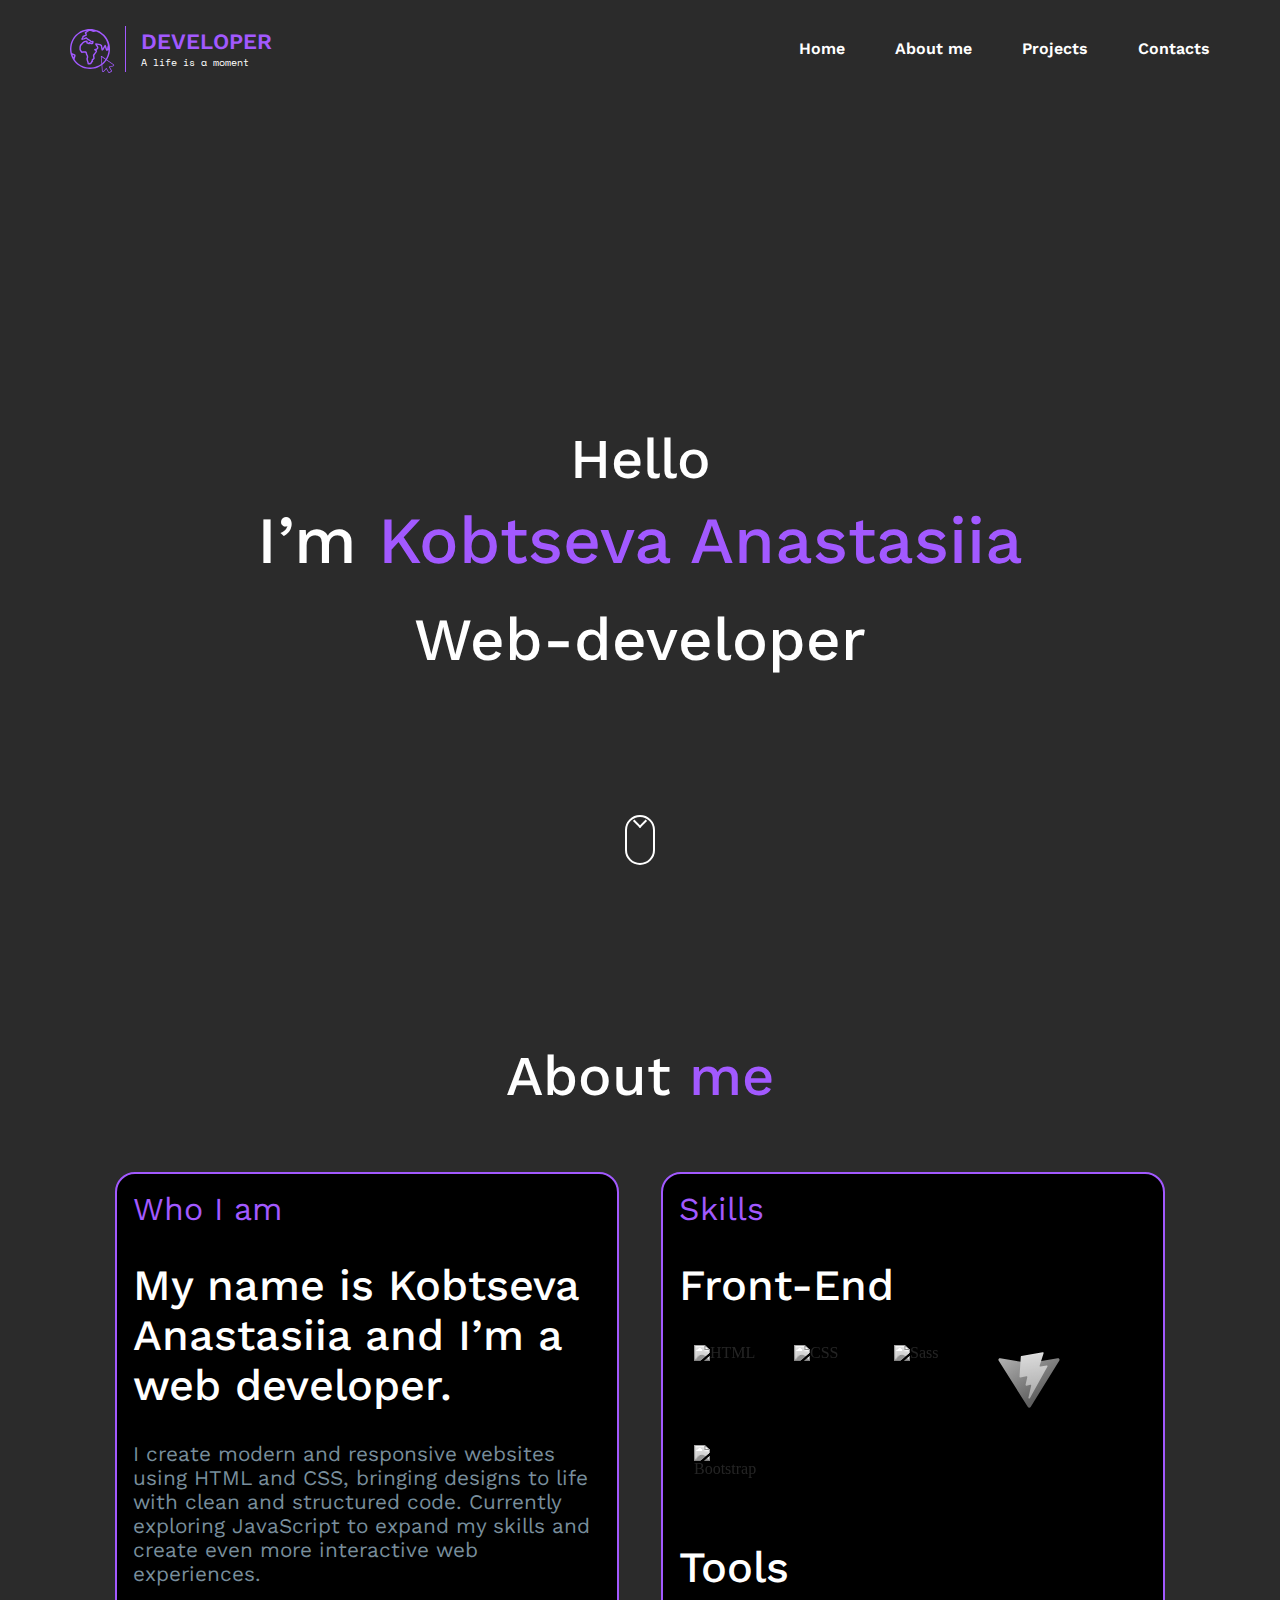
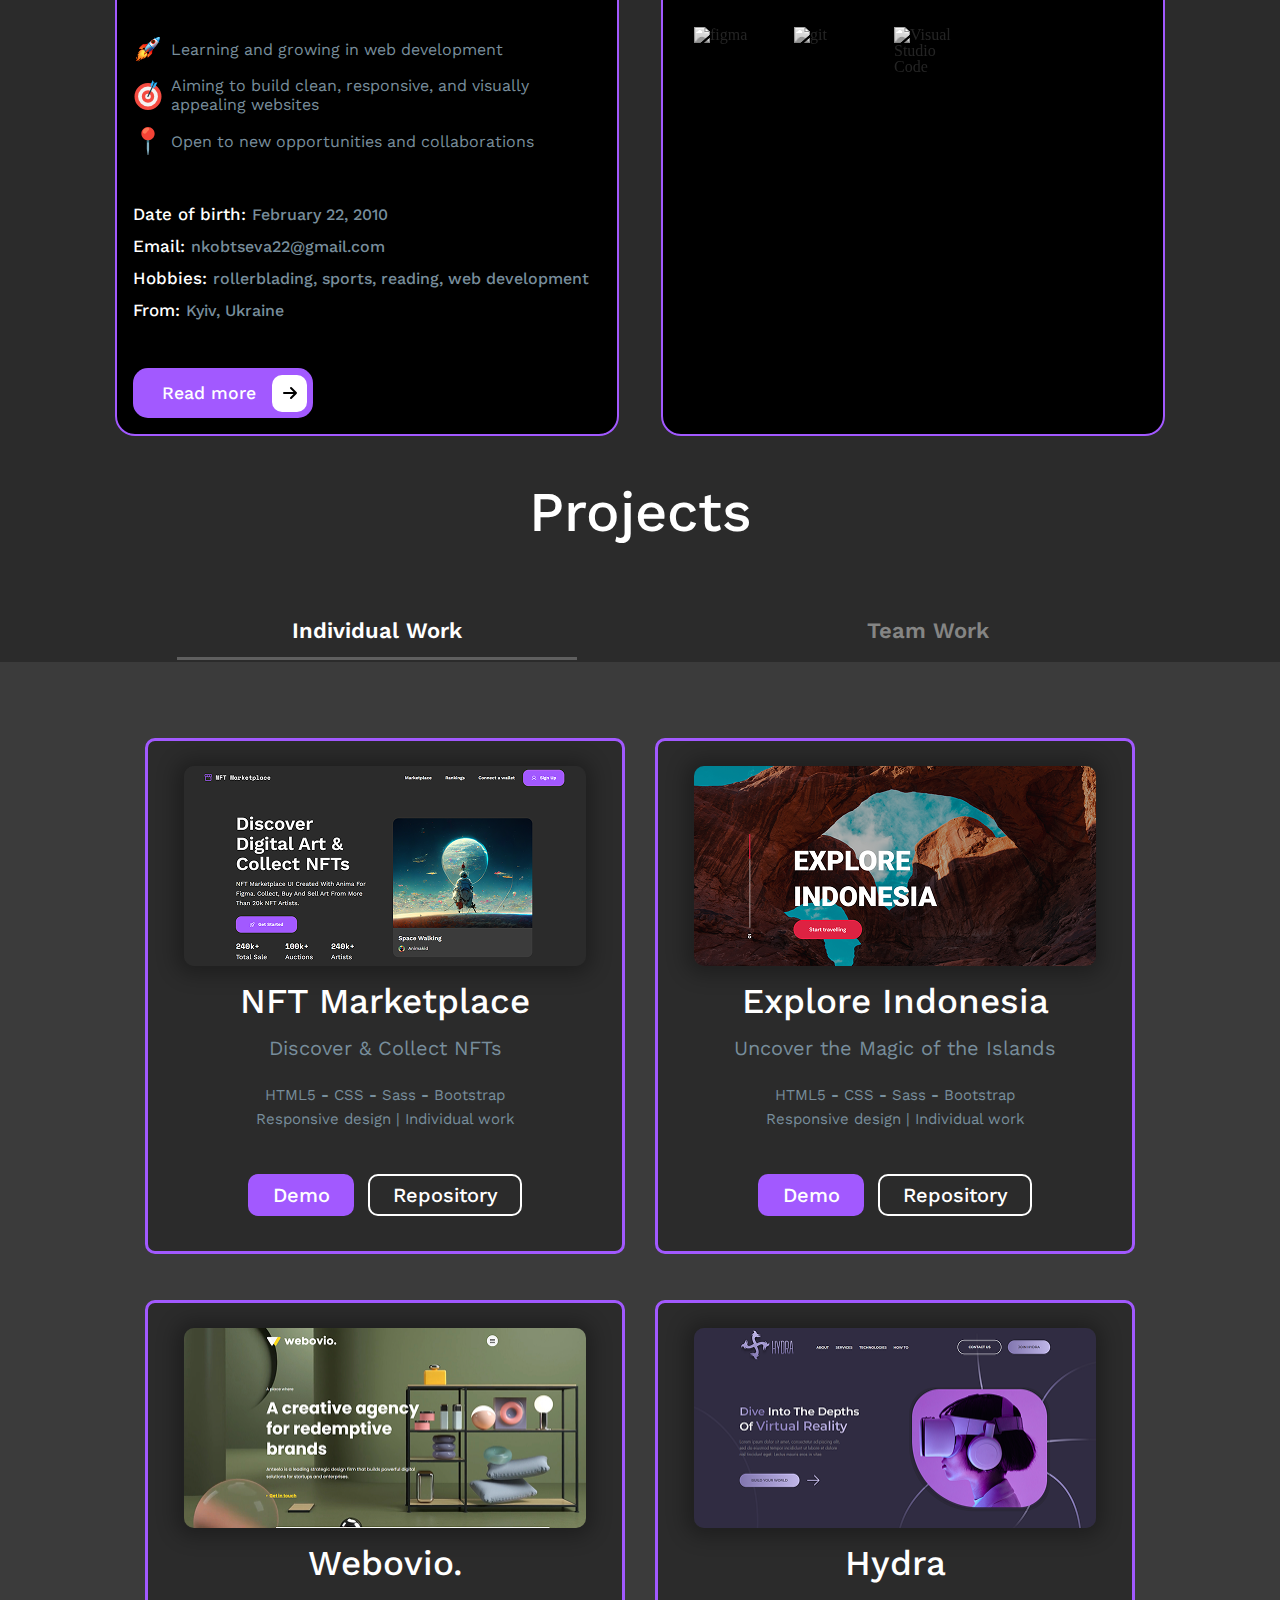
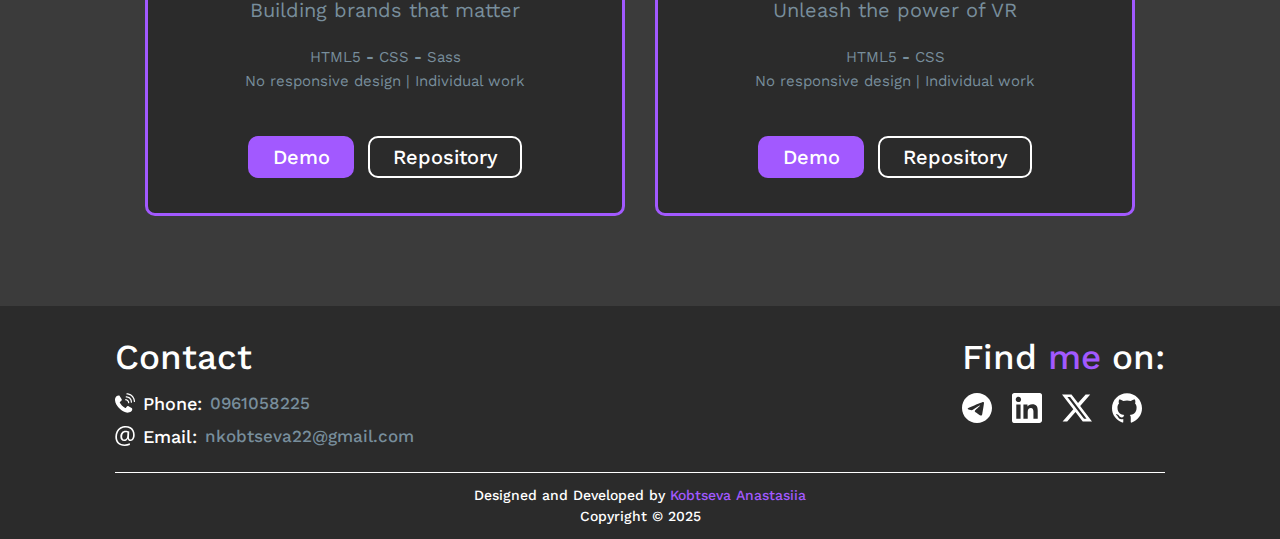
==== commit 219db76f: "all" ====
--- a/index.html
+++ b/index.html
@@ -462,16 +462,16 @@
                         Find <span class="social__subtitle-me">me </span> on:
                     </p>
                     <div class="social__content">
-                        <a href="#" class="social__link" target="_blank">
+                        <a href="https://t.me/KobtsevaAnastasiia" class="social__link" target="_blank">
                             <svg xmlns="http://www.w3.org/2000/svg" shape-rendering="geometricPrecision" text-rendering="geometricPrecision" image-rendering="optimizeQuality" fill-rule="evenodd" clip-rule="evenodd" viewBox="0 0 512 512"><path fill="#fff" d="M512 256C512 114.62 397.38 0 256 0S0 114.62 0 256s114.62 256 256 256 256-114.62 256-256zm-396.12-2.7c74.63-32.52 124.39-53.95 149.29-64.31 71.1-29.57 85.87-34.71 95.5-34.88 2.12-.03 6.85.49 9.92 2.98 2.59 2.1 3.3 4.94 3.64 6.93.34 2 .77 6.53.43 10.08-3.85 40.48-20.52 138.71-29 184.05-3.59 19.19-10.66 25.62-17.5 26.25-14.86 1.37-26.15-9.83-40.55-19.27-22.53-14.76-35.26-23.96-57.13-38.37-25.28-16.66-8.89-25.81 5.51-40.77 3.77-3.92 69.27-63.5 70.54-68.9.16-.68.31-3.2-1.19-4.53s-3.71-.87-5.3-.51c-2.26.51-38.25 24.3-107.98 71.37-10.22 7.02-19.48 10.43-27.77 10.26-9.14-.2-26.72-5.17-39.79-9.42-16.03-5.21-28.77-7.97-27.66-16.82.57-4.61 6.92-9.32 19.04-14.14z"/></svg>
                         </a>
-                        <a href="#" class="social__link" target="_blank">
+                        <a href="https://www.linkedin.com/in/anastasiia-kobtseva-47088034a/?trk=opento_sprofile_topcard" class="social__link" target="_blank">
                             <svg xmlns="http://www.w3.org/2000/svg" shape-rendering="geometricPrecision" text-rendering="geometricPrecision" image-rendering="optimizeQuality" fill-rule="evenodd" clip-rule="evenodd" viewBox="0 0 512 512"><path fill="#fff" d="M474.919 0H38.592C17.72 0 0 16.504 0 36.841V475.14C0 495.496 11.629 512 32.492 512h436.327C489.718 512 512 495.496 512 475.14V36.841C512 16.504 495.809 0 474.919 0zM195.043 195.043h68.928v35.136h.755c10.505-18.945 41.541-38.177 79.921-38.177 73.655 0 94.214 39.108 94.214 111.538v135.321h-73.148V316.883c0-32.427-12.947-60.883-43.227-60.883-36.768 0-54.295 24.889-54.295 65.758v117.103h-73.148V195.043zM73.139 438.861h73.148V195.043H73.139v243.818zm82.289-329.148c0 25.258-20.457 45.715-45.715 45.715-25.258 0-45.715-20.457-45.715-45.715 0-25.258 20.457-45.715 45.715-45.715 25.258 0 45.715 20.457 45.715 45.715z"/></svg>
                         </a>
-                        <a href="#" class="social__link" target="_blank">
-                            <svg xmlns="http://www.w3.org/2000/svg" shape-rendering="geometricPrecision" text-rendering="geometricPrecision" image-rendering="optimizeQuality" fill-rule="evenodd" clip-rule="evenodd" viewBox="0 0 509 511.514"><path fill="#fff" d="M434.762 74.334C387.553 26.81 323.245 0 256.236 0h-.768C115.795.001 2.121 113.696 2.121 253.456l.001.015a253.516 253.516 0 0033.942 126.671L0 511.514l134.373-35.269a253.416 253.416 0 00121.052 30.9h.003.053C395.472 507.145 509 393.616 509 253.626c0-67.225-26.742-131.727-74.252-179.237l.014-.055zM255.555 464.453c-37.753 0-74.861-10.22-107.293-29.479l-7.72-4.602-79.741 20.889 21.207-77.726-4.984-7.975c-21.147-33.606-32.415-72.584-32.415-112.308 0-116.371 94.372-210.743 210.741-210.743 56.011 0 109.758 22.307 149.277 61.98a210.93 210.93 0 0161.744 149.095c0 116.44-94.403 210.869-210.844 210.869h.028zm115.583-157.914c-6.363-3.202-37.474-18.472-43.243-20.593-5.769-2.121-10.01-3.202-14.315 3.203-4.305 6.404-16.373 20.593-20.063 24.855-3.69 4.263-7.401 4.815-13.679 1.612-6.278-3.202-26.786-9.883-50.899-31.472a192.748 192.748 0 01-35.411-43.867c-3.712-6.363-.404-9.777 2.82-12.873 3.224-3.096 6.363-7.381 9.48-11.092a41.58 41.58 0 006.357-10.597 11.678 11.678 0 00-.508-11.09c-1.718-3.18-14.444-34.357-19.534-47.06-5.09-12.703-10.37-10.603-14.272-10.901-3.902-.297-7.911-.19-12.089-.19a23.322 23.322 0 00-16.964 7.911c-5.707 6.298-22.1 21.673-22.1 52.849s22.671 61.249 25.852 65.532c3.182 4.284 44.663 68.227 108.288 95.649 15.099 6.489 26.891 10.392 36.053 13.403a87.504 87.504 0 0025.216 3.718c4.905 0 9.82-.416 14.65-1.237 12.174-1.782 37.453-15.291 42.776-30.073s5.303-27.57 3.711-30.093c-1.591-2.524-5.704-4.369-12.088-7.615l-.038.021z"/></svg>
+                        <a href="https://x.com/anastasiiaK22" class="social__link" target="_blank">
+                            <svg xmlns="http://www.w3.org/2000/svg" shape-rendering="geometricPrecision" text-rendering="geometricPrecision" image-rendering="optimizeQuality" fill-rule="evenodd" clip-rule="evenodd" viewBox="0 0 512 462.799"><path fill="#fff" fill-rule="nonzero" d="M403.229 0h78.506L310.219 196.04 512 462.799H354.002L230.261 301.007 88.669 462.799h-78.56l183.455-209.683L0 0h161.999l111.856 147.88L403.229 0zm-27.556 415.805h43.505L138.363 44.527h-46.68l283.99 371.278z"/></svg>
                         </a>
-                        <a href="#" class="social__link" target="_blank">
+                        <a href="https://github.com/NastyaKobtseva" class="social__link" target="_blank">
                             <svg xmlns="http://www.w3.org/2000/svg" shape-rendering="geometricPrecision" text-rendering="geometricPrecision" image-rendering="optimizeQuality" fill-rule="evenodd" clip-rule="evenodd" viewBox="0 0 512 499.368"><path fill="#fff" fill-rule="nonzero" d="M256.003 0C114.555 0 0 114.555 0 256.003c0 113.286 73.28 208.961 175.038 242.865 12.796 2.247 17.586-5.433 17.586-12.153 0-6.077-.309-26.225-.309-47.686-64.313 11.844-80.941-15.674-86.058-30.055-2.896-7.37-15.359-30.1-26.269-36.177-8.948-4.808-21.752-16.652-.31-16.961 20.168-.309 34.574 18.564 39.382 26.244 23.038 38.732 59.839 27.828 74.555 21.101 2.227-16.627 8.947-27.828 16.318-34.239-56.968-6.386-116.467-28.471-116.467-126.399 0-27.827 9.907-50.866 26.225-68.787-2.562-6.41-11.51-32.655 2.562-67.853 0 0 21.436-6.72 70.409 26.244 20.483-5.767 42.227-8.638 63.998-8.638 21.751 0 43.52 2.896 63.997 8.638 48.973-33.279 70.39-26.244 70.39-26.244 14.09 35.192 5.117 61.443 2.562 67.853 16.318 17.921 26.244 40.625 26.244 68.787 0 98.237-59.84 119.988-116.801 126.399 9.282 8.014 17.277 23.373 17.277 47.371 0 34.238-.309 61.751-.309 70.389 0 6.721 4.808 14.735 17.586 12.179C438.739 464.964 512 368.955 512 256.003 512 114.555 397.445 0 256.003 0z"/></svg>
                         </a>
                     </div>
--- a/src/css/main.css
+++ b/src/css/main.css
@@ -1073,13 +1073,16 @@
   .magic__content {
     width: 100%;
   }
-  .nav-item__link.active, .nav-item__link {
-    padding: 0.5rem 0;
-  }
 }
 @media (max-width: 356px) {
   .nav-tabs .nav-item.show .nav-link::after, .nav-tabs .nav-link.active::after {
     width: 124px;
+  }
+  .nav-item__link.active, .nav-item__link {
+    padding: 0.5rem 0;
+  }
+  .nav__content {
+    gap: 45px;
   }
 }
 .footer {
